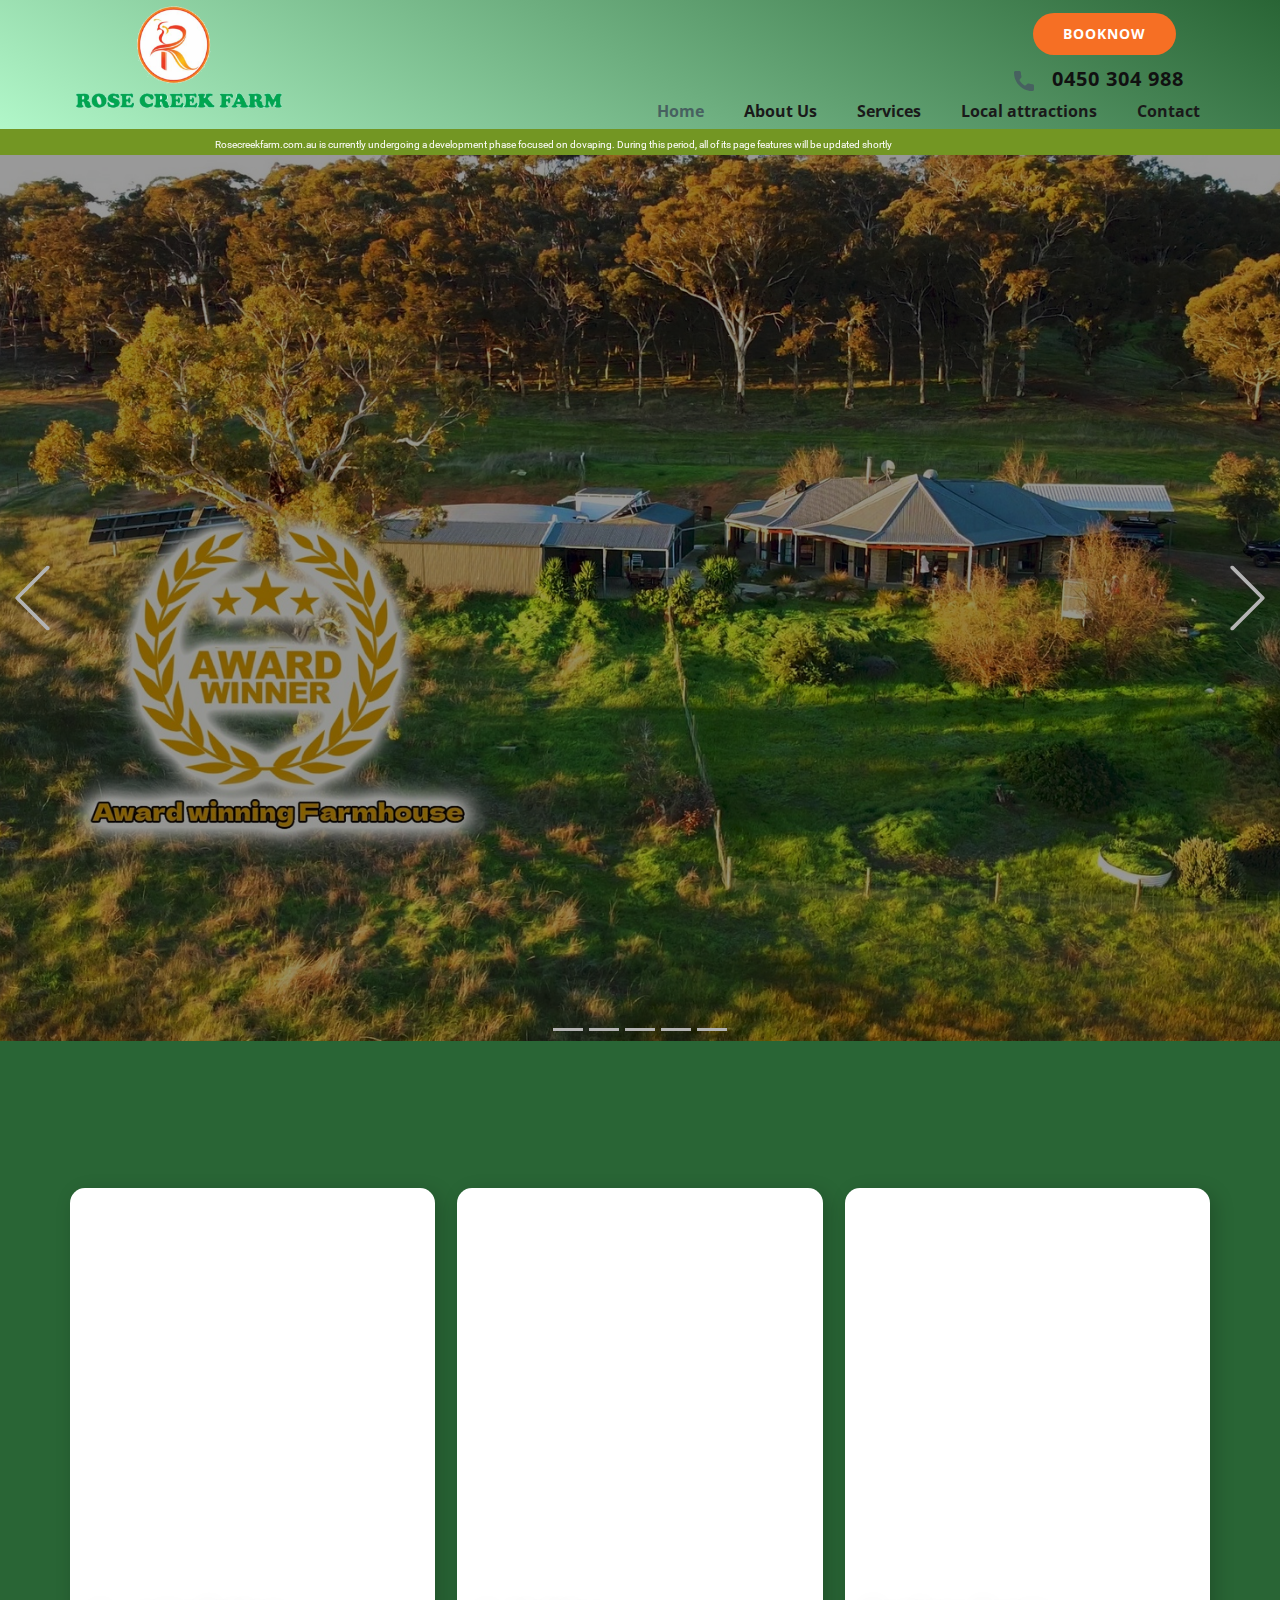
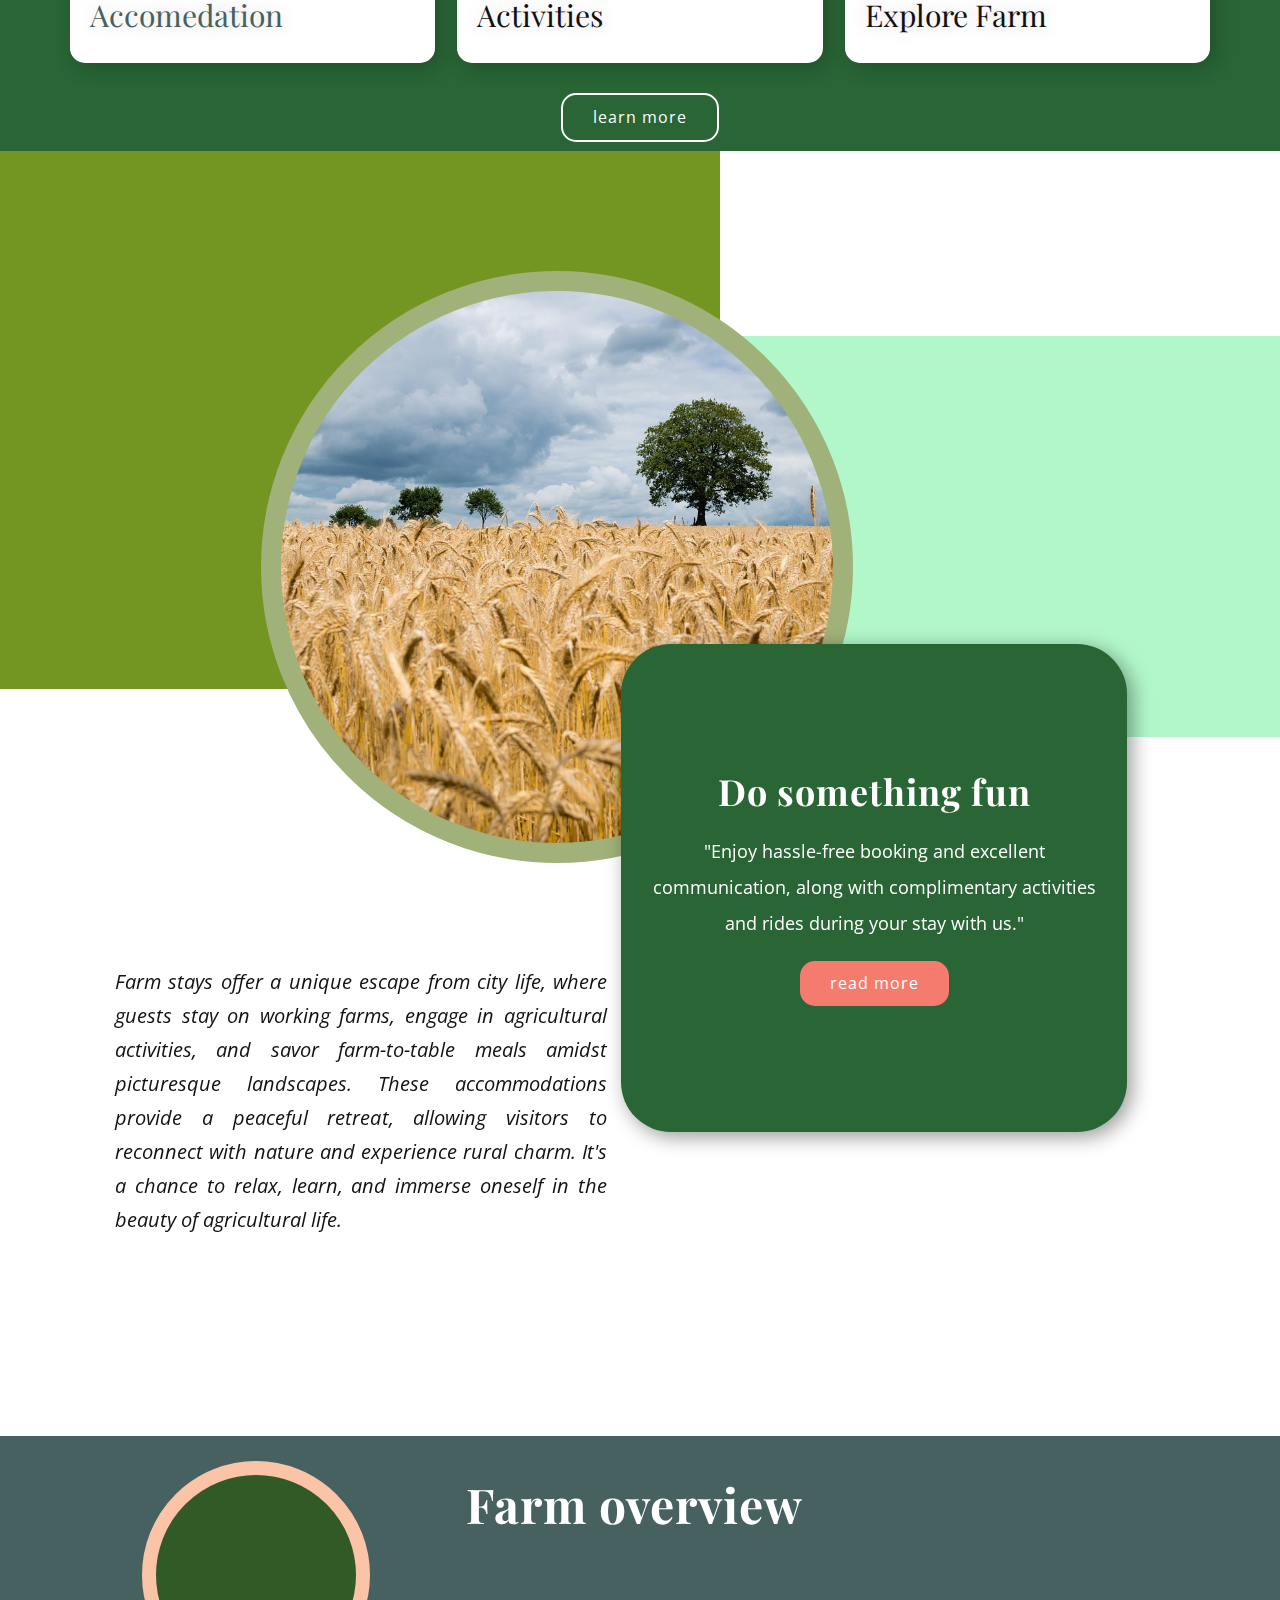
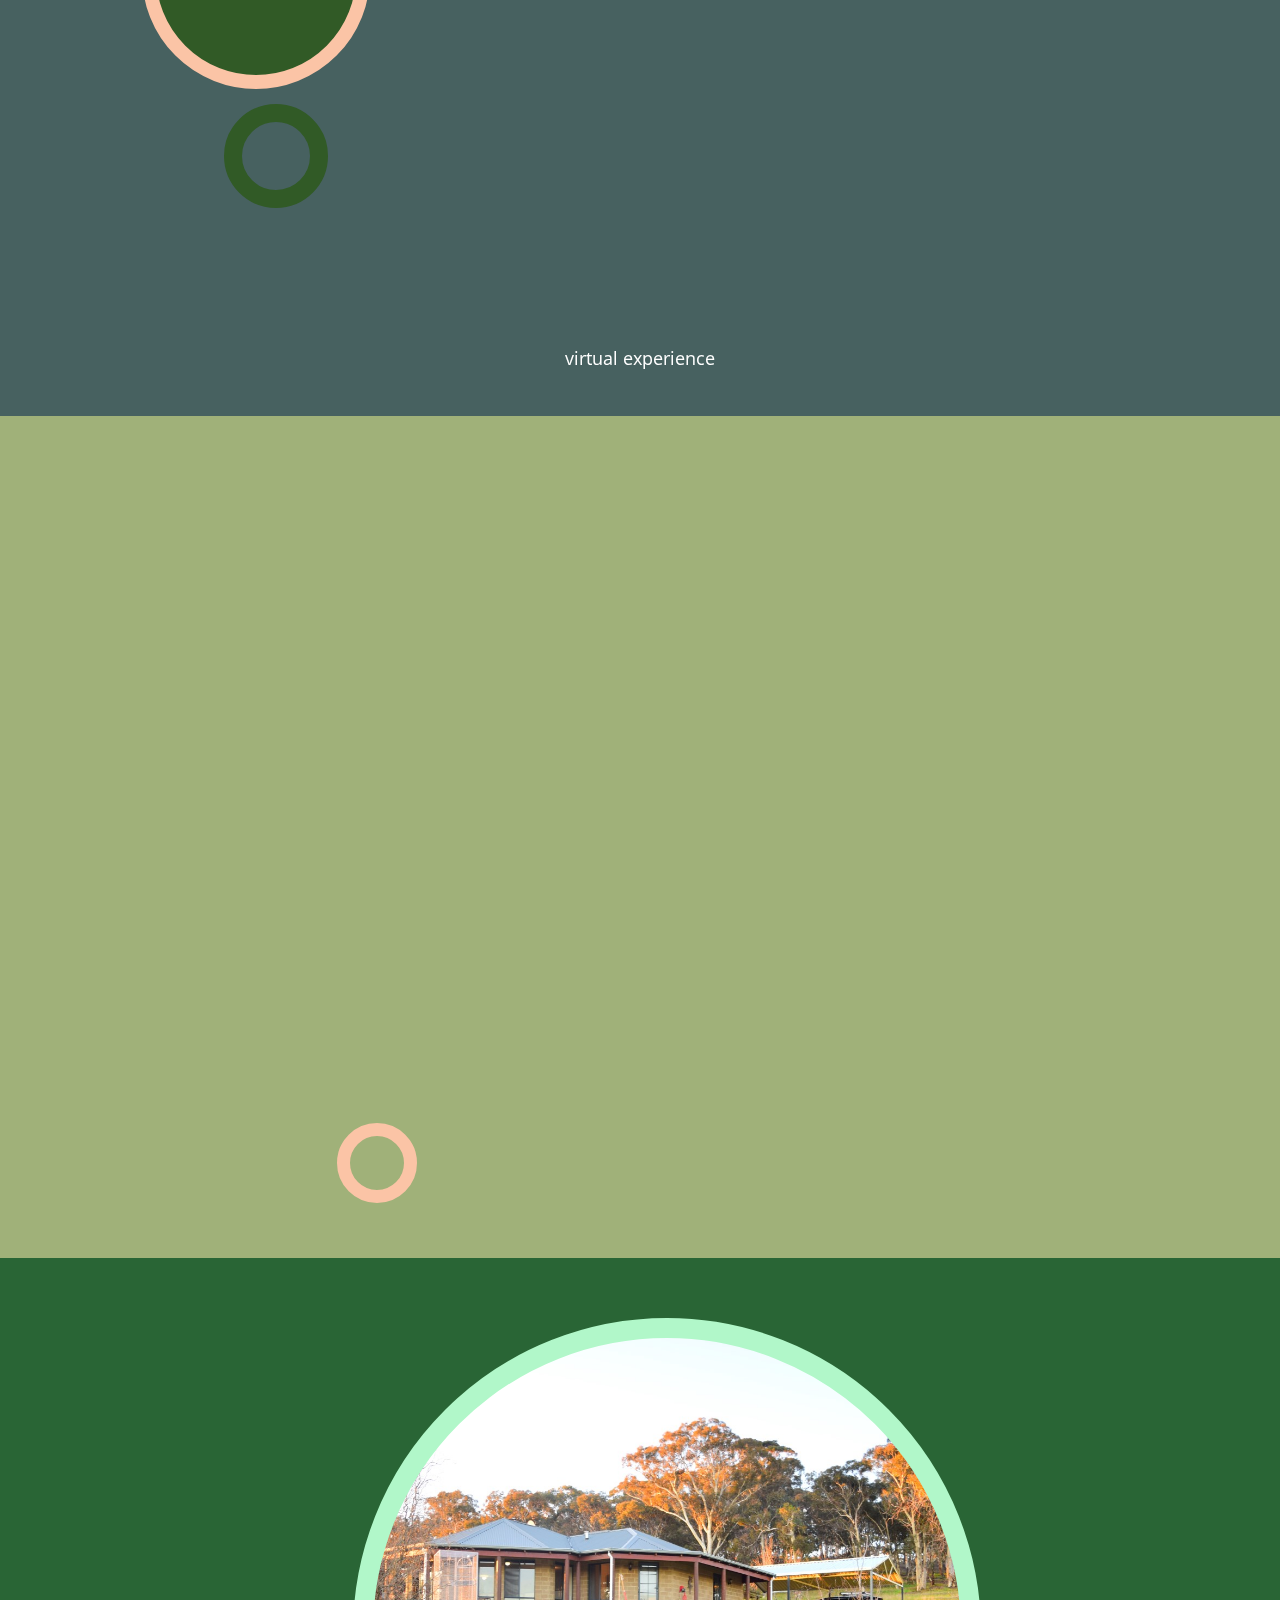
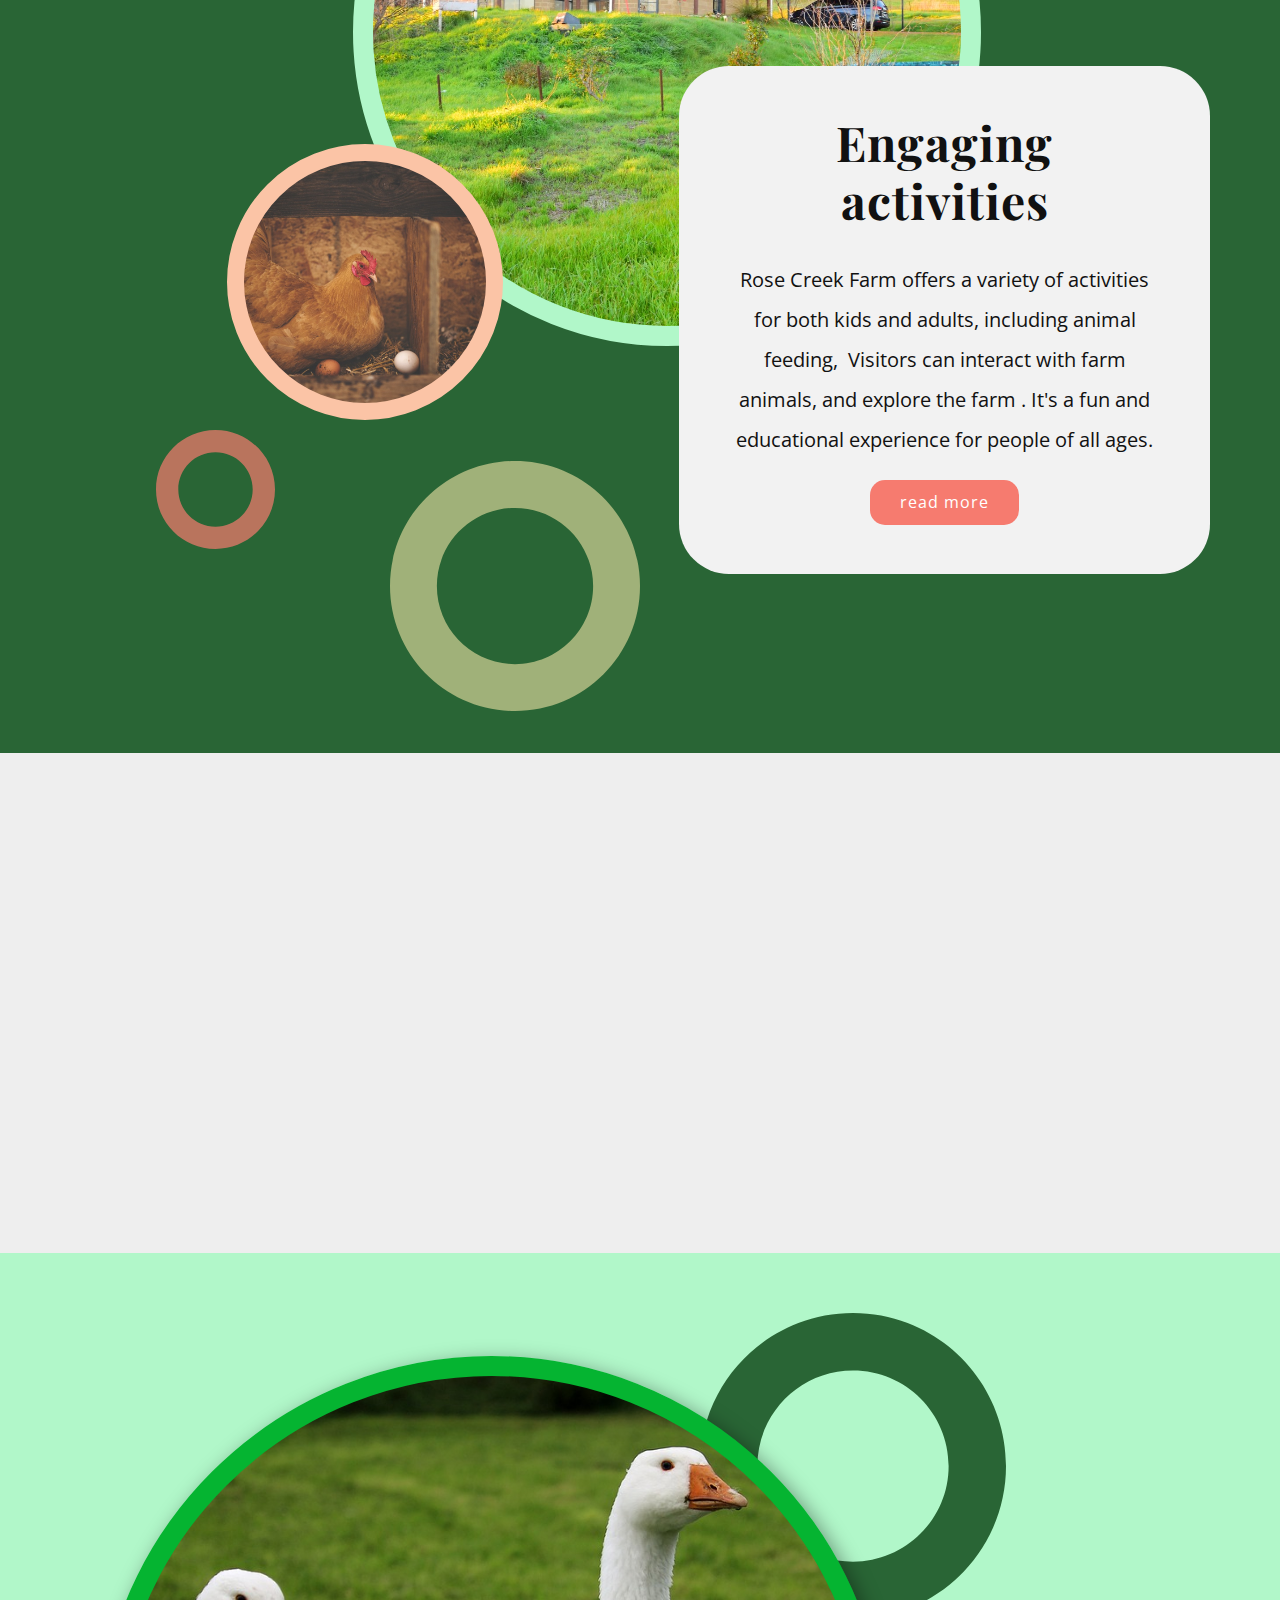
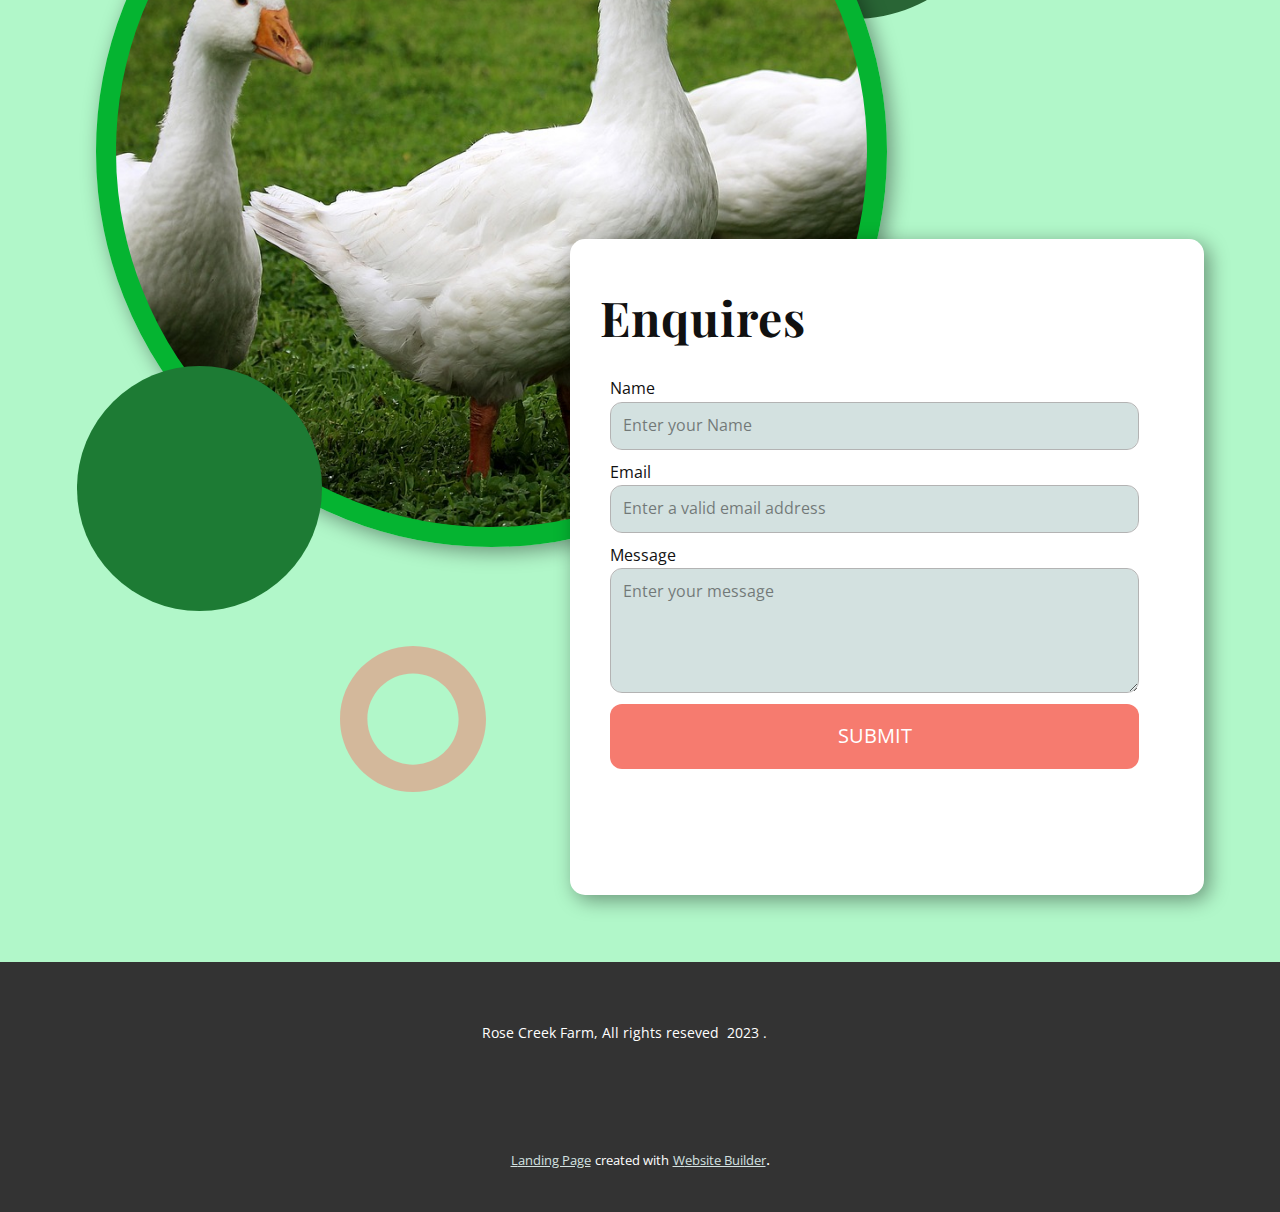
==== index.html @ 7b612e73 "first update" ====
<!DOCTYPE html>
<html style="font-size: 16px;" lang="en"><head>
    <meta name="viewport" content="width=device-width, initial-scale=1.0">
    <meta charset="utf-8">
    <meta name="keywords" content="​and everything is perfect, Latest news, ​Travel with​ us, Do something fun, ​Travel with​ us, ​Working with a reputable travel agent takes the stress out of travel, ​Join Our Newsletter">
    <meta name="description" content="">
    <title>Home</title>
    <link rel="stylesheet" href="nicepage.css" media="screen">
<link rel="stylesheet" href="Home.css" media="screen">
    <script class="u-script" type="text/javascript" src="jquery.js" defer=""></script>
    <script class="u-script" type="text/javascript" src="nicepage.js" defer=""></script>
    <meta name="generator" content="Nicepage 5.13.1, nicepage.com">
    <meta name="referrer" content="origin">
    <link id="u-theme-google-font" rel="stylesheet" href="https://fonts.googleapis.com/css?family=Playfair+Display:400,400i,500,500i,600,600i,700,700i,800,800i,900,900i|Open+Sans:300,300i,400,400i,500,500i,600,600i,700,700i,800,800i">
    <link id="u-page-google-font" rel="stylesheet" href="https://fonts.googleapis.com/css?family=Playfair+Display:400,400i,500,500i,600,600i,700,700i,800,800i,900,900i|Playfair+Display:400,400i,500,500i,600,600i,700,700i,800,800i,900,900i|Roboto:100,100i,300,300i,400,400i,500,500i,700,700i,900,900i">
    
    
    
    
    
    
    
    
    
    <script type="application/ld+json">{
		"@context": "http://schema.org",
		"@type": "Organization",
		"name": "",
		"logo": "images/log.png"
}</script>
    <meta name="theme-color" content="#476160">
    <meta property="og:title" content="Home">
    <meta property="og:type" content="website">
  <meta data-intl-tel-input-cdn-path="intlTelInput/"></head>
  <body data-home-page="Home.html" data-home-page-title="Home" class="u-body u-xl-mode" data-lang="en"><header class=" u-border-no-bottom u-border-no-left u-border-no-right u-border-no-top u-header u-section-row-container" id="sec-a7b1" data-animation-name="" data-animation-duration="0" data-animation-delay="0" data-animation-direction="" style=""><div class="u-section-rows">
        <div class="u-gradient u-section-row u-section-row-1" data-animation-name="" data-animation-duration="0" data-animation-delay="0" data-animation-direction="" id="sec-0304">
          <div class="u-clearfix u-sheet u-valign-middle-xl u-sheet-1">
            <a href="Home.html" class="u-image u-logo u-image-1" data-image-width="675" data-image-height="346" title="Home">
              <img src="images/log.png" class="u-logo-image u-logo-image-1" data-image-width="80">
            </a>
            <a href="https://nicepage.com/k/aesthetic-html-templates" class="u-active-none u-btn u-button-style u-hover-none u-none u-text-hover-palette-1-base u-btn-1"><span class="u-icon u-text-palette-1-base"><svg class="u-svg-content" viewBox="0 0 405.333 405.333" x="0px" y="0px" style="width: 1em; height: 1em;"><path d="M373.333,266.88c-25.003,0-49.493-3.904-72.704-11.563c-11.328-3.904-24.192-0.896-31.637,6.699l-46.016,34.752    c-52.8-28.181-86.592-61.952-114.389-114.368l33.813-44.928c8.512-8.512,11.563-20.971,7.915-32.64    C142.592,81.472,138.667,56.96,138.667,32c0-17.643-14.357-32-32-32H32C14.357,0,0,14.357,0,32    c0,205.845,167.488,373.333,373.333,373.333c17.643,0,32-14.357,32-32V298.88C405.333,281.237,390.976,266.88,373.333,266.88z"></path></svg></span> &nbsp; 0450 304 988<br>
              <br>
            </a>
            <nav data-position="" class="u-menu u-menu-dropdown u-offcanvas u-menu-1" data-responsive-from="MD">
              <div class="menu-collapse" style="font-size: 1rem; letter-spacing: 0px; font-weight: 700;">
                <a class="u-button-style u-custom-active-border-color u-custom-active-color u-custom-border u-custom-border-color u-custom-borders u-custom-hover-border-color u-custom-hover-color u-custom-left-right-menu-spacing u-custom-padding-bottom u-custom-text-active-color u-custom-text-color u-custom-text-hover-color u-custom-top-bottom-menu-spacing u-nav-link" href="#" style="padding: 2px 0px; font-size: calc(1em + 4px);">
                  <svg class="u-svg-link" viewBox="0 0 24 24"><use xmlns:xlink="http://www.w3.org/1999/xlink" xlink:href="#menu-hamburger"></use></svg>
                  <svg class="u-svg-content" version="1.1" id="menu-hamburger" viewBox="0 0 16 16" x="0px" y="0px" xmlns:xlink="http://www.w3.org/1999/xlink" xmlns="http://www.w3.org/2000/svg"><g><rect y="1" width="16" height="2"></rect><rect y="7" width="16" height="2"></rect><rect y="13" width="16" height="2"></rect>
</g></svg>
                </a>
              </div>
              <div class="u-custom-menu u-nav-container">
                <ul class="u-nav u-spacing-20 u-unstyled u-nav-1"><li class="u-nav-item"><a class="u-border-active-palette-1-base u-border-hover-palette-1-base u-button-style u-nav-link u-text-active-palette-1-base u-text-grey-90 u-text-hover-palette-2-base" href="Home.html" style="padding: 10px;">Home</a>
</li><li class="u-nav-item"><a class="u-border-active-palette-1-base u-border-hover-palette-1-base u-button-style u-nav-link u-text-active-palette-1-base u-text-grey-90 u-text-hover-palette-2-base" href="About.html" style="padding: 10px;">About Us</a>
</li><li class="u-nav-item"><a class="u-border-active-palette-1-base u-border-hover-palette-1-base u-button-style u-nav-link u-text-active-palette-1-base u-text-grey-90 u-text-hover-palette-2-base" href="Services.html" style="padding: 10px;">Services</a><div class="u-nav-popup"><ul class="u-h-spacing-20 u-nav u-unstyled u-v-spacing-25 u-nav-2"><li class="u-nav-item"><a class="u-button-style u-custom-color-3 u-nav-link" href="Services.html#sec-b89c">Farm stay /Accomadation</a>
</li><li class="u-nav-item"><a class="u-button-style u-custom-color-3 u-nav-link" href="Services.html#carousel_6ece">Farm Explore</a>
</li><li class="u-nav-item"><a class="u-button-style u-custom-color-3 u-nav-link">Day Farm visit</a>
</li></ul>
</div>
</li><li class="u-nav-item"><a class="u-border-active-palette-1-base u-border-hover-palette-1-base u-button-style u-nav-link u-text-active-palette-1-base u-text-grey-90 u-text-hover-palette-2-base" href="https://www.westernaustralia.com/au/places/williams/56b267a8aeeeaaf773cfa6d5" target="_blank" style="padding: 10px;">Local attractions</a>
</li><li class="u-nav-item"><a class="u-border-active-palette-1-base u-border-hover-palette-1-base u-button-style u-nav-link u-text-active-palette-1-base u-text-grey-90 u-text-hover-palette-2-base" href="Contact.html" style="padding: 10px;">Contact</a>
</li></ul>
              </div>
              <div class="u-custom-menu u-nav-container-collapse">
                <div class="u-black u-container-style u-inner-container-layout u-opacity u-opacity-95 u-sidenav">
                  <div class="u-inner-container-layout u-sidenav-overflow">
                    <div class="u-menu-close"></div>
                    <ul class="u-align-center u-nav u-popupmenu-items u-unstyled u-nav-3"><li class="u-nav-item"><a class="u-button-style u-nav-link" href="Home.html">Home</a>
</li><li class="u-nav-item"><a class="u-button-style u-nav-link" href="About.html">About Us</a>
</li><li class="u-nav-item"><a class="u-button-style u-nav-link" href="Services.html">Services</a><div class="u-nav-popup"><ul class="u-h-spacing-20 u-nav u-unstyled u-v-spacing-25 u-nav-4"><li class="u-nav-item"><a class="u-button-style u-nav-link" href="Services.html#sec-b89c">Farm stay /Accomadation</a>
</li><li class="u-nav-item"><a class="u-button-style u-nav-link" href="Services.html#carousel_6ece">Farm Explore</a>
</li><li class="u-nav-item"><a class="u-button-style u-nav-link">Day Farm visit</a>
</li></ul>
</div>
</li><li class="u-nav-item"><a class="u-button-style u-nav-link" href="https://www.westernaustralia.com/au/places/williams/56b267a8aeeeaaf773cfa6d5" target="_blank">Local attractions</a>
</li><li class="u-nav-item"><a class="u-button-style u-nav-link" href="Contact.html">Contact</a>
</li></ul>
                  </div>
                </div>
                <div class="u-black u-menu-overlay u-opacity u-opacity-70"></div>
              </div>
            </nav>
            <a href="Contact.html#carousel_653d" class="u-border-none u-btn u-btn-round u-button-style u-hover-palette-1-light-1 u-palette-2-base u-radius-50 u-btn-2">BOOKNOW</a>
          </div>
          
          
          
          
          
        </div>
        <div class="u-custom-color-5 u-section-row u-section-row-2" id="sec-a0de">
          <div class="u-clearfix u-sheet u-valign-middle-lg u-valign-middle-md u-valign-middle-sm u-valign-middle-xs u-sheet-2">
            <p class="u-custom-font u-font-roboto u-text u-text-white u-text-1" data-animation-name="customAnimationIn" data-animation-duration="8500"> Rosecreekfarm.com.au is currently undergoing a development phase focused on dovaping. During this period, all of its page features will be updated shortly</p>
          </div>
          
          
          
          
          
        </div>
      </div></header>
    <section class="u-carousel u-carousel-duration-1000 u-slide u-valign-middle-xs u-block-9eae-1" id="carousel_548e" data-interval="2000" data-u-ride="carousel" data-pause="false">
      <ol class="u-absolute-hcenter u-carousel-indicators u-block-9eae-2">
        <li data-u-target="#carousel_548e" class="u-active u-grey-30" data-u-slide-to="0"></li>
        <li data-u-target="#carousel_548e" class="u-grey-30" data-u-slide-to="1"></li>
        <li data-u-target="#carousel_548e" class="u-grey-30" data-u-slide-to="2"></li>
        <li data-u-target="#carousel_548e" class="u-grey-30" data-u-slide-to="3"></li>
        <li data-u-target="#carousel_548e" class="u-grey-30" data-u-slide-to="4"></li>
      </ol>
      <div class="u-carousel-inner" role="listbox">
        <div class="u-active u-align-center u-carousel-item u-clearfix u-gradient u-section-1-1" src="">
          <div class="u-clearfix u-sheet u-valign-middle-md u-valign-middle-sm u-sheet-1">
            <img class="u-expanded-height-lg u-expanded-height-xl u-image u-image-1" src="images/vlcsnap-2023-07-16-20h07m00s598gg11.jpg" data-image-width="2711" data-image-height="1438">
          </div>
        </div>
        <div class="u-align-center u-carousel-item u-clearfix u-image u-shading u-section-1-2" src="" data-image-width="1620" data-image-height="1080">
          <div class="u-clearfix u-sheet u-valign-middle u-sheet-1">
            <h1 class="u-text u-text-default u-title u-text-1"> I was raised on sunshine and good vibes</h1>
            <p class="u-large-text u-text u-text-variant u-text-2"> I know it’s corny, but the farm is amazing to me</p>
          </div>
        </div>
        <div class="u-align-center u-carousel-item u-clearfix u-image u-shading u-section-1-3" src="" data-image-width="1620" data-image-height="1080">
          <div class="u-clearfix u-sheet u-sheet-1">
            <h1 class="u-text u-text-default u-title u-text-1">Falling in love with farm life.</h1>
            <p class="u-large-text u-text u-text-palette-4-light-2 u-text-variant u-text-2"> This is my happy place</p>
          </div>
        </div>
        <div class="u-align-center u-carousel-item u-clearfix u-image u-shading u-section-1-4" src="" data-image-width="1620" data-image-height="1080">
          <div class="u-clearfix u-sheet u-sheet-1">
            <h1 class="u-text u-text-default u-title u-text-1"> Unleash your sense of adventure at our activity-oriented farm stay</h1>
          </div>
        </div>
        <div class="u-carousel-item u-clearfix u-container-align-center u-image u-section-1-5" data-image-width="1620" data-image-height="1080">
          <div class="u-clearfix u-sheet u-sheet-1"></div>
        </div>
      </div>
      <a class="u-absolute-vcenter u-carousel-control u-carousel-control-prev u-text-grey-30 u-block-9eae-3" href="#carousel_548e" role="button" data-u-slide="prev">
        <span aria-hidden="true">
          <svg class="u-svg-link" viewBox="0 0 477.175 477.175"><path d="M145.188,238.575l215.5-215.5c5.3-5.3,5.3-13.8,0-19.1s-13.8-5.3-19.1,0l-225.1,225.1c-5.3,5.3-5.3,13.8,0,19.1l225.1,225
                    c2.6,2.6,6.1,4,9.5,4s6.9-1.3,9.5-4c5.3-5.3,5.3-13.8,0-19.1L145.188,238.575z"></path></svg>
        </span>
        <span class="sr-only">Previous</span>
      </a>
      <a class="u-absolute-vcenter u-carousel-control u-carousel-control-next u-text-grey-30 u-block-9eae-4" href="#carousel_548e" role="button" data-u-slide="next">
        <span aria-hidden="true">
          <svg class="u-svg-link" viewBox="0 0 477.175 477.175"><path d="M360.731,229.075l-225.1-225.1c-5.3-5.3-13.8-5.3-19.1,0s-5.3,13.8,0,19.1l215.5,215.5l-215.5,215.5
                    c-5.3,5.3-5.3,13.8,0,19.1c2.6,2.6,6.1,4,9.5,4c3.4,0,6.9-1.3,9.5-4l225.1-225.1C365.931,242.875,365.931,234.275,360.731,229.075z"></path></svg>
        </span>
        <span class="sr-only">Next</span>
      </a>
    </section>
    <section class="u-align-center u-clearfix u-custom-color-3 u-section-2" id="carousel_be38">
      <div class="u-clearfix u-sheet u-sheet-1">
        <h2 class="u-text u-text-default u-text-1" data-animation-name="customAnimationIn" data-animation-duration="1750" data-animation-delay="500">Serevices&nbsp;</h2><!--blog--><!--blog_options_json--><!--{"type":"Recent","source":"","tags":"","count":""}--><!--/blog_options_json-->
        <div class="u-blog u-expanded-width u-blog-1">
          <div class="u-repeater u-repeater-1"><!--blog_post-->
            <div class="u-align-left u-blog-post u-container-style u-radius-15 u-repeater-item u-shape-round u-video-cover u-white u-repeater-item-1">
              <div class="u-container-layout u-similar-container u-valign-top u-container-layout-1">
                <a class="u-post-header-link" href="blog/post-5.html"><!--blog_post_image-->
                  <img alt="" class="u-blog-control u-expanded-width u-image u-image-default u-image-1" src="images/image41.jpg" data-image-width="2336" data-image-height="1280" data-animation-name="customAnimationIn" data-animation-duration="1750" data-animation-delay="500"><!--/blog_post_image-->
                </a>
                <h5 class="u-text u-text-default u-text-2">
                  <a class="u-active-none u-border-none u-btn u-button-link u-button-style u-hover-none u-none u-text-palette-1-base u-btn-1" href="Services.html">Accomedation</a>
                </h5>
              </div>
            </div><div class="u-align-left u-blog-post u-container-style u-radius-15 u-repeater-item u-shape-round u-video-cover u-white u-repeater-item-2">
              <div class="u-container-layout u-similar-container u-valign-top u-container-layout-2">
                <a class="u-post-header-link" href="blog/post-4.html"><!--blog_post_image-->
                  <img alt="" class="u-blog-control u-expanded-width u-image u-image-default u-image-2" src="images/55a436e86cbe43b3bf30617402a48708ec40640fb35ddfac3fd6a60610a489f7d43cad83d5e21a9d73ed6ca9808c68026336b7ea30d3081ad58c2f_1280.jpg" data-image-width="1280" data-image-height="853" data-animation-name="customAnimationIn" data-animation-duration="1750" data-animation-delay="500"><!--/blog_post_image-->
                </a>
                <h5 class="u-text u-text-default u-text-3">Activities&nbsp;</h5>
              </div>
            </div><div class="u-align-left u-blog-post u-container-style u-radius-15 u-repeater-item u-shape-round u-video-cover u-white u-repeater-item-3">
              <div class="u-container-layout u-similar-container u-valign-top u-container-layout-3">
                <a class="u-post-header-link" href="blog/post-3.html"><!--blog_post_image-->
                  <img alt="" class="u-blog-control u-expanded-width u-image u-image-default u-image-3" src="images/cde4cd8a64a779b4470447d91ad5373894ffa7d9d5ac5dc29390810b06b2ac28d39bda45043305e29ed964558fc74bf2c5c474119f39138fc3aaee_1280.jpg" data-animation-name="customAnimationIn" data-animation-duration="1750" data-animation-delay="500" data-image-width="1280" data-image-height="853"><!--/blog_post_image-->
                </a>
                <h5 class="u-text u-text-default u-text-4">Explore Farm&nbsp;</h5>
              </div>
            </div><!--/blog_post--><!--blog_post-->
            <!--/blog_post--><!--blog_post-->
            <!--/blog_post-->
          </div>
        </div><!--/blog-->
        <a href="Services.html" class="u-active-white u-border-2 u-border-active-white u-border-hover-white u-border-white u-btn u-btn-round u-button-style u-hover-white u-none u-radius-15 u-text-active-palette-4-base u-text-body-alt-color u-text-hover-palette-4-base u-btn-2">learn more</a>
      </div>
    </section>
    <section class="u-clearfix u-valign-bottom-xl u-valign-middle-lg u-valign-middle-md u-valign-middle-sm u-valign-middle-xs u-section-3" id="carousel_adeb">
      <div class="u-custom-color-2 u-shape u-shape-rectangle u-shape-1"></div>
      <div class="u-custom-color-5 u-shape u-shape-rectangle u-shape-2"></div>
      <div alt="" class="u-border-20 u-border-custom-color-6 u-image u-image-circle u-image-1" data-image-width="1280" data-image-height="853"></div>
      <div class="u-container-style u-custom-color-3 u-group u-radius-50 u-shape-round u-group-1">
        <div class="u-container-layout u-valign-middle-lg u-valign-middle-md u-valign-middle-sm u-valign-middle-xl u-container-layout-1">
          <h2 class="u-align-center u-text u-text-body-alt-color u-text-1">Do something fun</h2>
          <p class="u-align-center u-text u-text-2"> "Enjoy hassle-free booking and excellent communication, along with complimentary activities and rides during your stay with us." </p>
          <a href="Services.html" class="u-active-palette-4-light-1 u-border-none u-btn u-btn-round u-button-style u-hover-palette-4-light-1 u-palette-4-base u-radius-15 u-btn-1">read more</a>
        </div>
      </div>
      <div class="u-align-justify u-container-style u-group u-group-2">
        <div class="u-container-layout u-valign-top-lg u-valign-top-md u-valign-top-sm u-valign-top-xs u-container-layout-2">
          <p class="u-text u-text-3">
            <br> Farm stays offer a unique escape from city life, where guests stay on working farms, engage in agricultural activities, and savor farm-to-table meals amidst picturesque landscapes. These accommodations provide a peaceful retreat, allowing visitors to reconnect with nature and experience rural charm. It's a chance to relax, learn, and immerse oneself in the beauty of agricultural life.
          </p>
        </div>
      </div>
    </section>
    <section class="u-align-center u-clearfix u-palette-1-base u-section-4" id="sec-9451">
      <div class="u-clearfix u-sheet u-valign-middle-xs u-sheet-1">
        <div class="u-border-18 u-border-palette-5-dark-2 u-preserve-proportions u-shape u-shape-circle u-shape-1"></div>
        <div class="u-border-14 u-border-palette-2-light-2 u-hidden-xs u-palette-5-dark-2 u-preserve-proportions u-shape u-shape-circle u-shape-2"></div>
        <h2 class="u-text u-text-default u-text-1">Farm overview&nbsp;</h2>
        <div class="u-align-left u-expanded-width-sm u-expanded-width-xs u-hidden-xs u-video u-video-1">
          <div class="embed-responsive embed-responsive-1">
            <iframe style="position: absolute;top: 0;left: 0;width: 100%;height: 100%;" class="embed-responsive-item" src="https://www.youtube.com/embed/GdNhpb2FKVI?mute=0&amp;showinfo=0&amp;controls=0&amp;start=0" frameborder="0" allowfullscreen=""></iframe>
          </div>
        </div>
        <p class="u-text u-text-2"> virtual experience</p>
      </div>
    </section>
    <section class="u-clearfix u-custom-color-6 u-section-5" id="carousel_168a">
      <div class="u-clearfix u-sheet u-sheet-1">
        <div class="u-container-style u-group u-radius-50 u-shape-round u-white u-group-1" data-animation-name="customAnimationIn" data-animation-duration="1750" data-animation-delay="500">
          <div class="u-container-layout u-valign-middle-xl u-container-layout-1">
            <h2 class="u-align-left u-text u-text-default u-text-1"> Travel with<span style="font-size: 1.875rem;"></span> us
            </h2>
            <p class="u-align-justify u-text u-text-2"> Rose creek farm is situated in the wheatbelt region of Western Australia, 145
kilometers south-southeast of the state capital, Perth along
Albany highway and 50 klometers west of Narrogin.
It is surrounded by the picturesque of farmland.
This award winning house is built on top of the hill to capture
all the serenity of the nature and the scenic ambiance will
give a relaxing atmosphere to the inmates.</p>
            <a href="Services.html" class="u-active-palette-4-light-1 u-border-none u-btn u-btn-round u-button-style u-gradient u-hover-palette-4-light-1 u-none u-radius-15 u-btn-1">learn more</a>
          </div>
        </div>
        <div alt="" class="u-border-14 u-border-palette-5-dark-2 u-image u-image-circle u-image-1" data-image-width="1280" data-image-height="853" data-animation-name="customAnimationIn" data-animation-duration="1750" data-animation-delay="500"></div>
        <div class="u-border-15 u-border-palette-2-dark-1 u-custom-color-3 u-shape u-shape-circle u-shape-1" data-animation-name="fadeIn" data-animation-duration="1000" data-animation-direction="Left"></div>
        <div class="u-border-13 u-border-palette-2-light-2 u-preserve-proportions u-shape u-shape-circle u-shape-2"></div>
      </div>
    </section>
    <section class="u-clearfix u-custom-color-3 u-section-6" id="carousel_33e7">
      <div class="u-clearfix u-sheet u-sheet-1">
        <div class="u-border-20 u-border-custom-color-2 u-image u-image-circle u-image-1" data-image-width="1620" data-image-height="1080"></div>
        <div class="u-align-center u-container-style u-expanded-width-md u-expanded-width-sm u-expanded-width-xs u-grey-5 u-group u-radius-50 u-shape-round u-group-1">
          <div class="u-container-layout u-valign-middle u-container-layout-1">
            <h2 class="u-text u-text-body-color u-text-default u-text-1"> Engaging activities</h2>
            <p class="u-text u-text-2">Rose Creek Farm offers a variety of activities for both kids and adults, including animal feeding,&nbsp; Visitors can interact with farm animals, and explore the farm . It's a fun and educational experience for people of all ages.</p>
            <a href="Services.html" class="u-active-palette-4-light-1 u-border-none u-btn u-btn-round u-button-style u-hover-palette-4-light-1 u-palette-4-base u-radius-15 u-btn-1">read more</a>
          </div>
        </div>
        <div class="u-border-17 u-border-palette-2-light-2 u-image u-image-circle u-image-2" data-image-width="1280" data-image-height="854"></div>
        <div class="u-opacity u-opacity-70 u-shape u-shape-svg u-text-palette-4-base u-shape-1">
          <svg class="u-svg-link" preserveAspectRatio="none" viewBox="0 0 160 160" style=""><use xmlns:xlink="http://www.w3.org/1999/xlink" xlink:href="#svg-1186"></use></svg>
          <svg xmlns="http://www.w3.org/2000/svg" xmlns:xlink="http://www.w3.org/1999/xlink" version="1.1" xml:space="preserve" class="u-svg-content" viewBox="0 0 160 160" x="0px" y="0px" id="svg-1186" style="enable-background:new 0 0 160 160;"><path d="M80,30c27.6,0,50,22.4,50,50s-22.4,50-50,50s-50-22.4-50-50S52.4,30,80,30 M80,0C35.8,0,0,35.8,0,80s35.8,80,80,80
	s80-35.8,80-80S124.2,0,80,0L80,0z"></path></svg>
        </div>
        <div class="u-shape u-shape-svg u-text-custom-color-6 u-shape-2">
          <svg class="u-svg-link" preserveAspectRatio="none" viewBox="0 0 160 160" style=""><use xmlns:xlink="http://www.w3.org/1999/xlink" xlink:href="#svg-525f"></use></svg>
          <svg class="u-svg-content" viewBox="0 0 160 160" x="0px" y="0px" id="svg-525f" style="enable-background:new 0 0 160 160;"><path d="M80,30c27.6,0,50,22.4,50,50s-22.4,50-50,50s-50-22.4-50-50S52.4,30,80,30 M80,0C35.8,0,0,35.8,0,80s35.8,80,80,80
	s80-35.8,80-80S124.2,0,80,0L80,0z"></path></svg>
        </div>
      </div>
    </section>
    <section class="u-clearfix u-grey-light-2 u-typography-custom-page-typography-12--Map u-section-7" id="sec-5cf6">
      <div class="u-expanded u-grey-light-2 u-map">
        <div class="embed-responsive">
          <iframe class="embed-responsive-item" src="https://maps.google.com/maps?output=embed&amp;q=10983%20albany%20highway%20williams&amp;z=11&amp;t=m" data-map="[base64]"></iframe>
        </div>
      </div>
    </section>
    <section class="u-align-center u-clearfix u-custom-color-2 u-section-8" id="sec-3559">
      <div class="u-clearfix u-sheet u-valign-middle-xl u-sheet-1">
        <div class="u-shape u-shape-svg u-text-custom-color-3 u-shape-1">
          <svg class="u-svg-link" preserveAspectRatio="none" viewBox="0 0 160 160" style=""><use xmlns:xlink="http://www.w3.org/1999/xlink" xlink:href="#svg-e858"></use></svg>
          <svg class="u-svg-content" viewBox="0 0 160 160" x="0px" y="0px" id="svg-e858" style="enable-background:new 0 0 160 160;"><path d="M80,30c27.6,0,50,22.4,50,50s-22.4,50-50,50s-50-22.4-50-50S52.4,30,80,30 M80,0C35.8,0,0,35.8,0,80s35.8,80,80,80
	s80-35.8,80-80S124.2,0,80,0L80,0z"></path></svg>
        </div>
        <div class="u-border-20 u-border-custom-color-1 u-image u-image-circle u-image-1" data-image-width="1280" data-image-height="853"></div>
        <div class="u-custom-color-4 u-shape u-shape-circle u-shape-2"></div>
        <div class="u-align-left u-container-style u-expanded-width-xs u-group u-radius-15 u-shape-round u-white u-group-1">
          <div class="u-container-layout u-container-layout-1">
            <h2 class="u-text u-text-body-color u-text-1"> Enquires&nbsp;</h2>
            <div class="u-expanded-width-lg u-expanded-width-md u-expanded-width-sm u-expanded-width-xs u-form u-form-1">
              <form action="https://forms.nicepagesrv.com/v2/form/process" class="u-clearfix u-form-spacing-10 u-form-vertical u-inner-form" source="email" name="form-1" style="padding: 10px;">
                <div class="u-form-group u-form-name">
                  <label for="name-a736" class="u-label">Name</label>
                  <input type="text" placeholder="Enter your Name" id="name-a736" name="name" class="u-input u-input-rectangle u-palette-1-light-2 u-radius-12" required="">
                </div>
                <div class="u-form-email u-form-group">
                  <label for="email-a736" class="u-label">Email</label>
                  <input type="email" placeholder="Enter a valid email address" id="email-a736" name="email" class="u-input u-input-rectangle u-palette-1-light-2 u-radius-12" required="">
                </div>
                <div class="u-form-group u-form-message">
                  <label for="message-a736" class="u-label">Message</label>
                  <textarea placeholder="Enter your message" rows="4" cols="50" id="message-a736" name="message" class="u-input u-input-rectangle u-palette-1-light-2 u-radius-12" required=""></textarea>
                </div>
                <div class="u-align-left u-form-group u-form-submit">
                  <a href="#" class="u-active-black u-border-none u-btn u-btn-round u-btn-submit u-button-style u-hover-black u-palette-4-base u-radius-12 u-btn-1">Submit</a>
                  <input type="submit" value="submit" class="u-form-control-hidden">
                </div>
                <div class="u-form-send-message u-form-send-success"> Thank you! Your message has been sent. </div>
                <div class="u-form-send-error u-form-send-message"> Unable to send your message. Please fix errors then try again. </div>
                <input type="hidden" value="" name="recaptchaResponse">
                <input type="hidden" name="formServices" value="7a0c6f47-7fde-6516-ced2-802e9a54bf5e">
              </form>
            </div>
          </div>
        </div>
        <div class="u-opacity u-opacity-50 u-shape u-shape-svg u-text-palette-4-base u-shape-3">
          <svg class="u-svg-link" preserveAspectRatio="none" viewBox="0 0 160 160" style=""><use xmlns:xlink="http://www.w3.org/1999/xlink" xlink:href="#svg-a0bf"></use></svg>
          <svg class="u-svg-content" viewBox="0 0 160 160" x="0px" y="0px" id="svg-a0bf" style="enable-background:new 0 0 160 160;"><path d="M80,30c27.6,0,50,22.4,50,50s-22.4,50-50,50s-50-22.4-50-50S52.4,30,80,30 M80,0C35.8,0,0,35.8,0,80s35.8,80,80,80
	s80-35.8,80-80S124.2,0,80,0L80,0z"></path></svg>
        </div>
      </div>
    </section>
    
    
    <footer class="u-align-center u-clearfix u-footer u-grey-80 u-footer" id="sec-6c1d"><div class="u-clearfix u-sheet u-sheet-1">
        <p class="u-small-text u-text u-text-variant u-text-1"> Rose Creek Farm, All rights reseved&nbsp; 2023 .</p>
      </div></footer>
    <section class="u-backlink u-clearfix u-grey-80">
      <a class="u-link" href="https://nicepage.com/landing-page" target="_blank">
        <span>Landing Page</span>
      </a>
      <p class="u-text">
        <span>created with</span>
      </p>
      <a class="u-link" href="https://nicepage.me" target="_blank">
        <span>Website Builder</span>
      </a>. 
    </section>
  
</body></html>
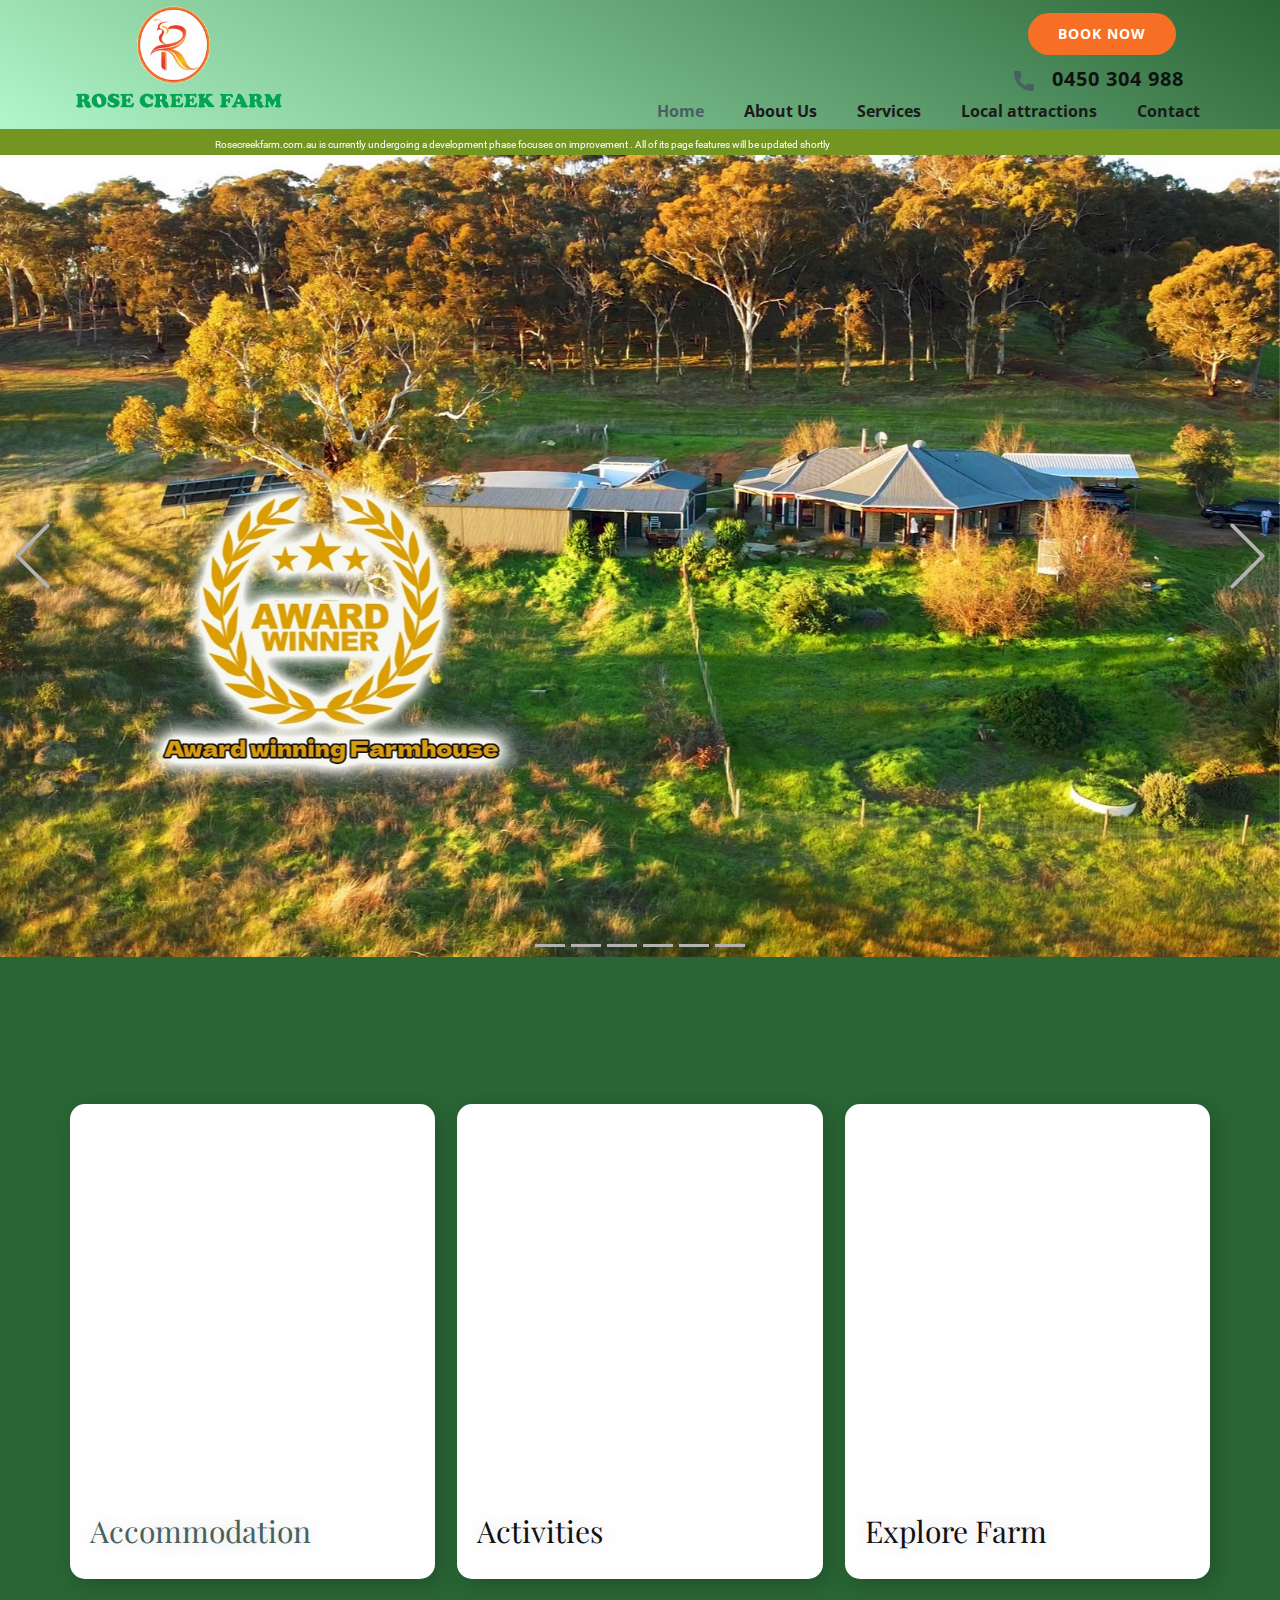
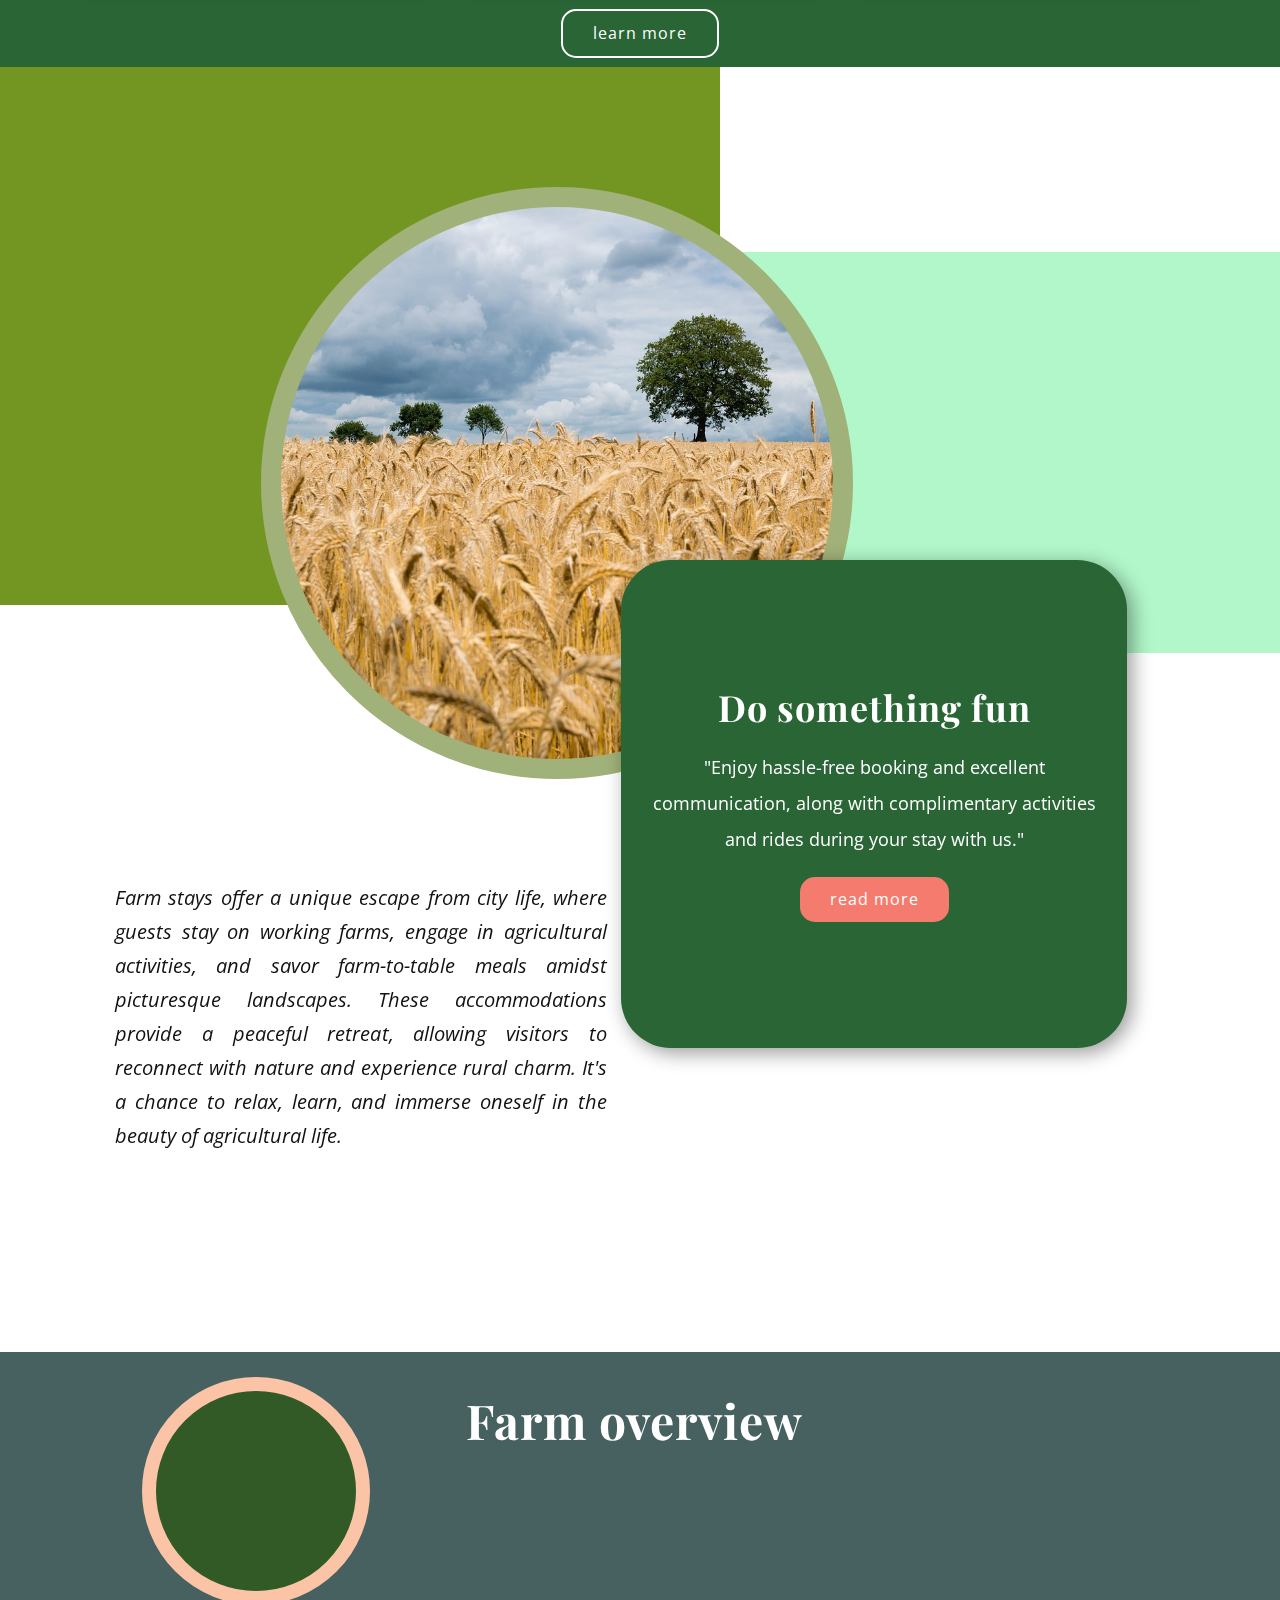
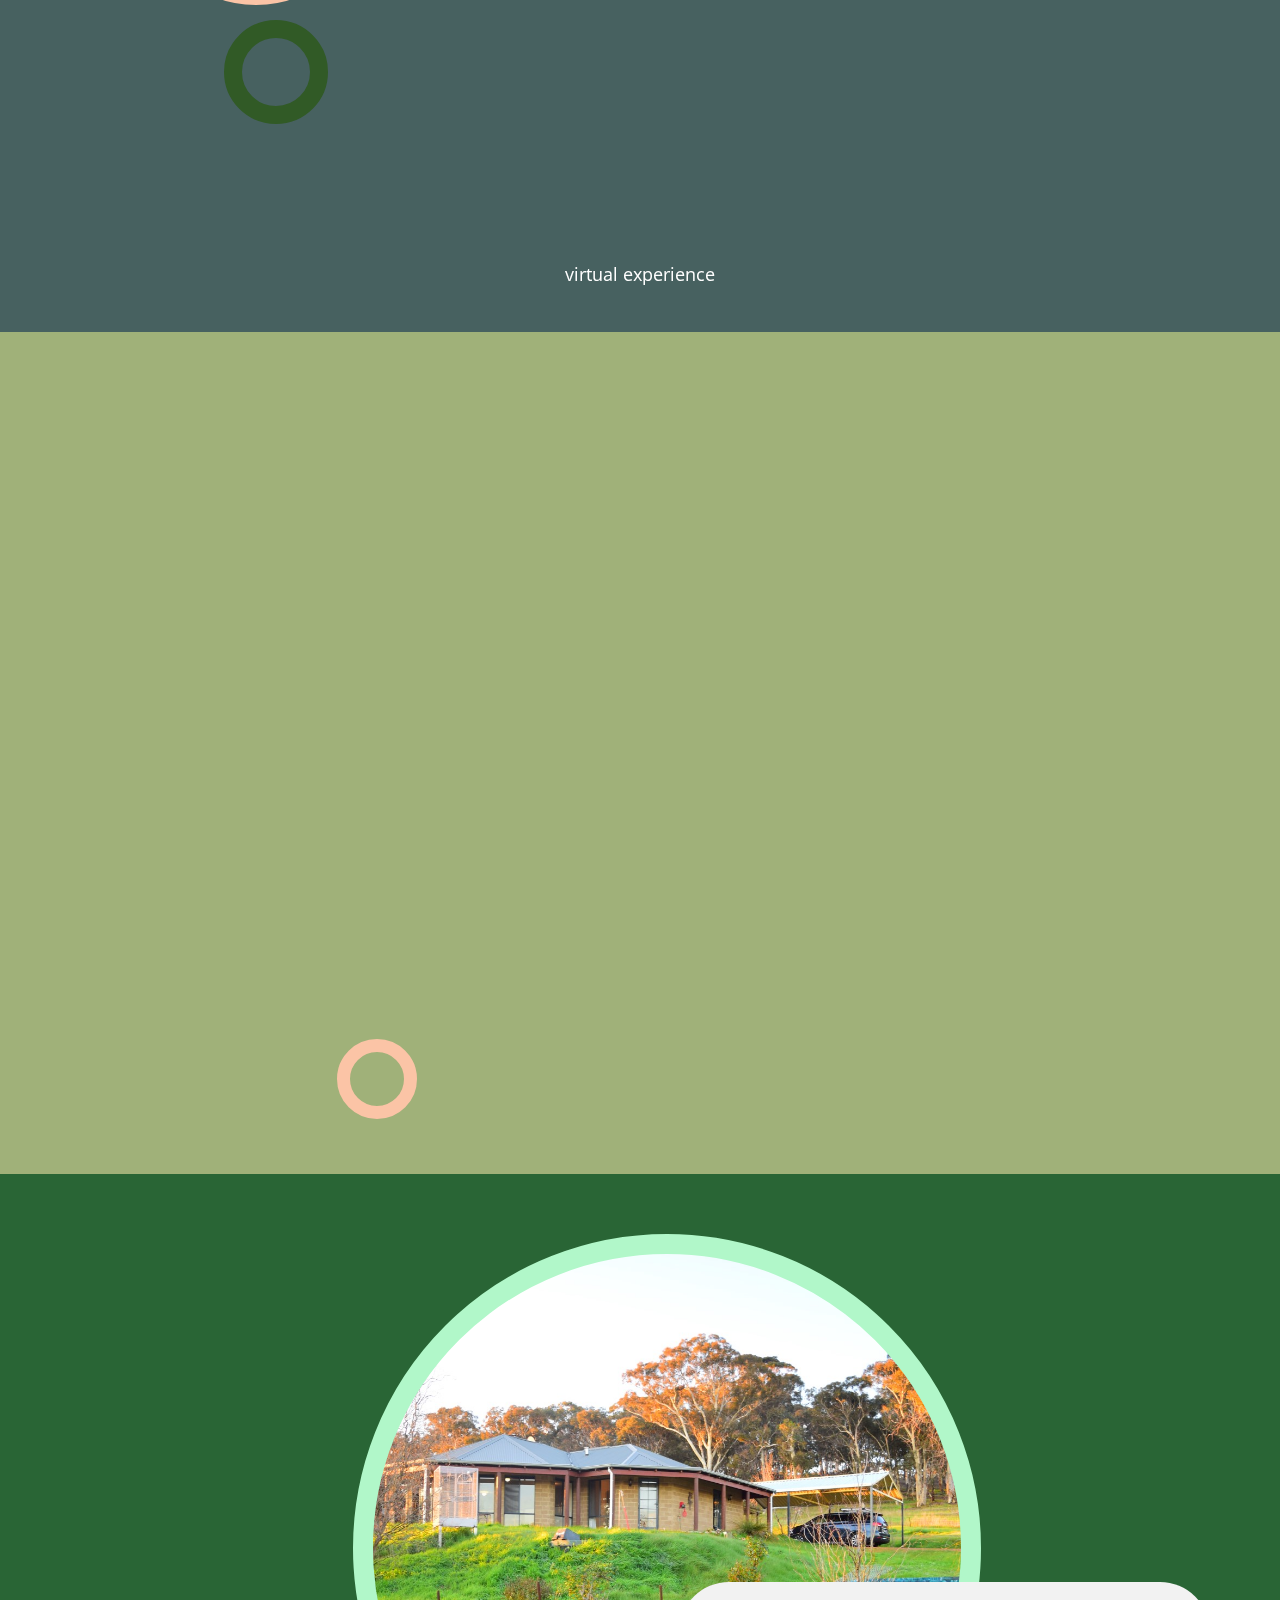
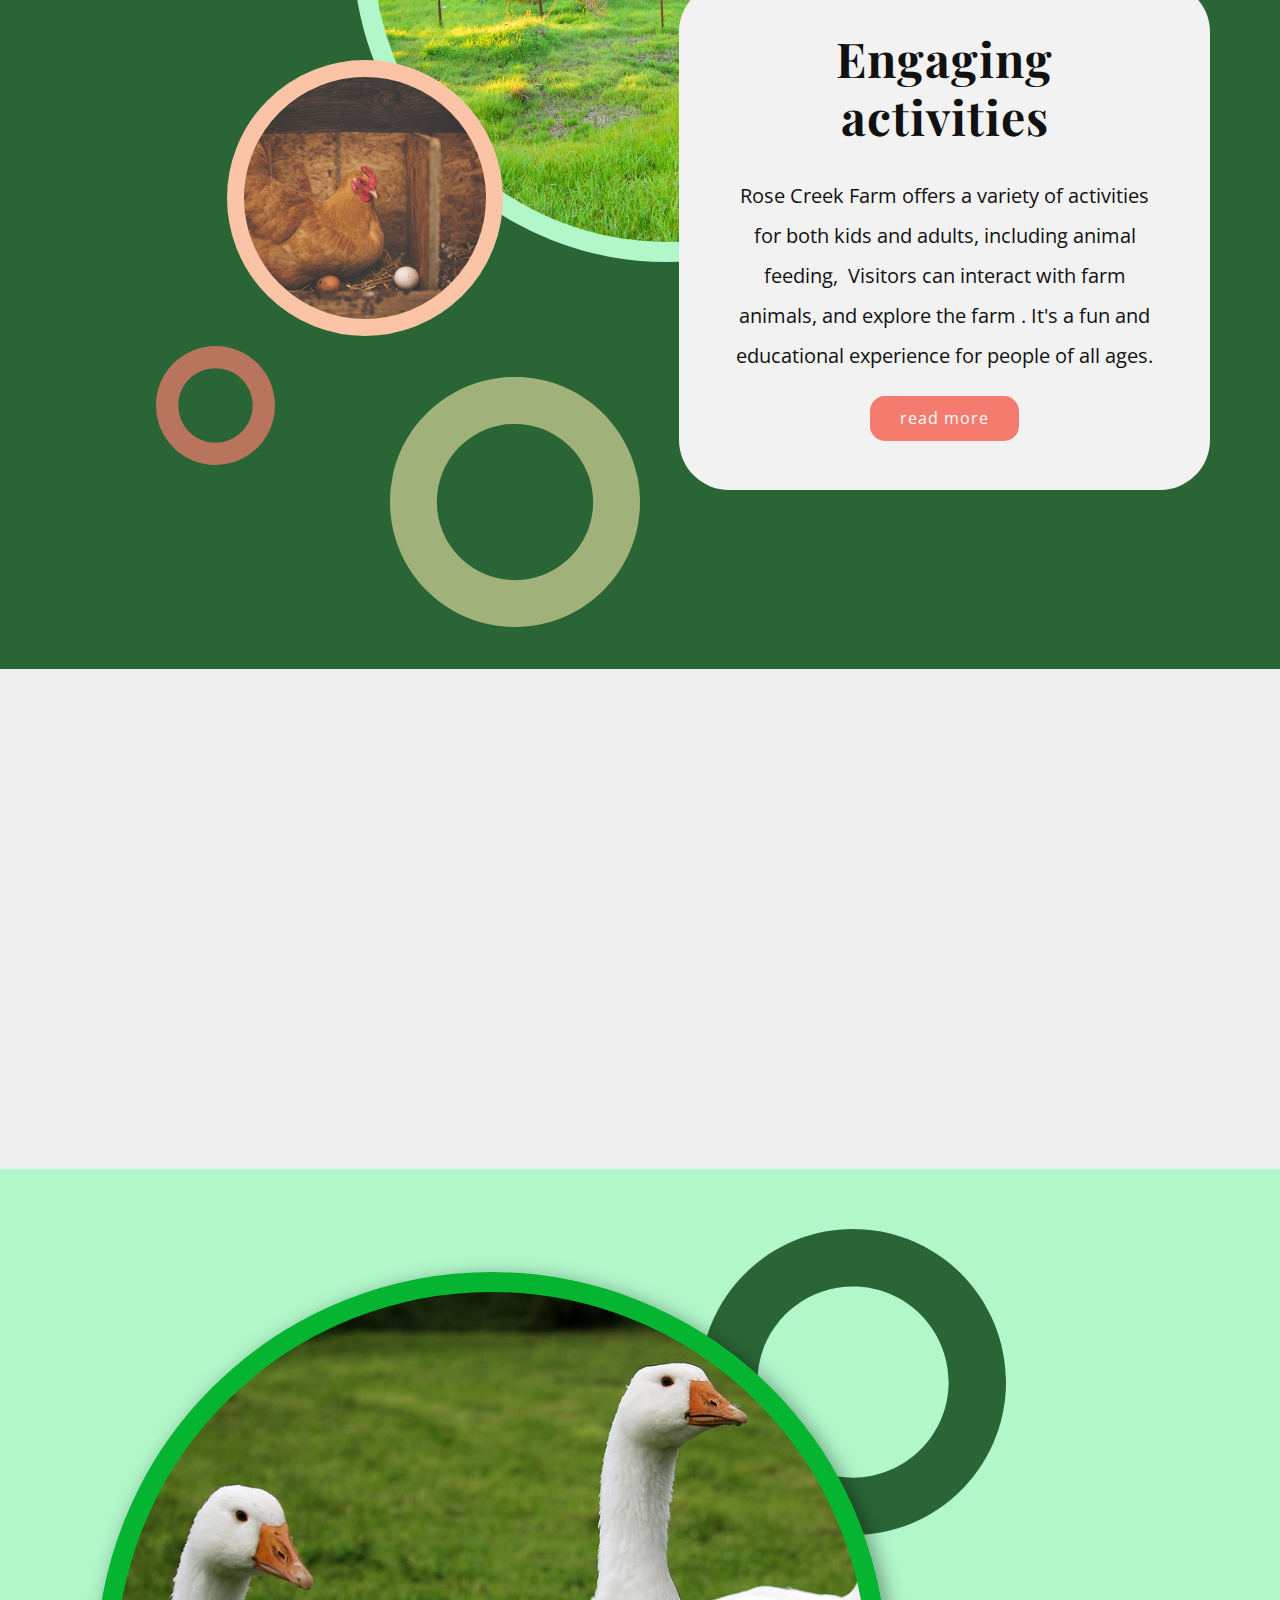
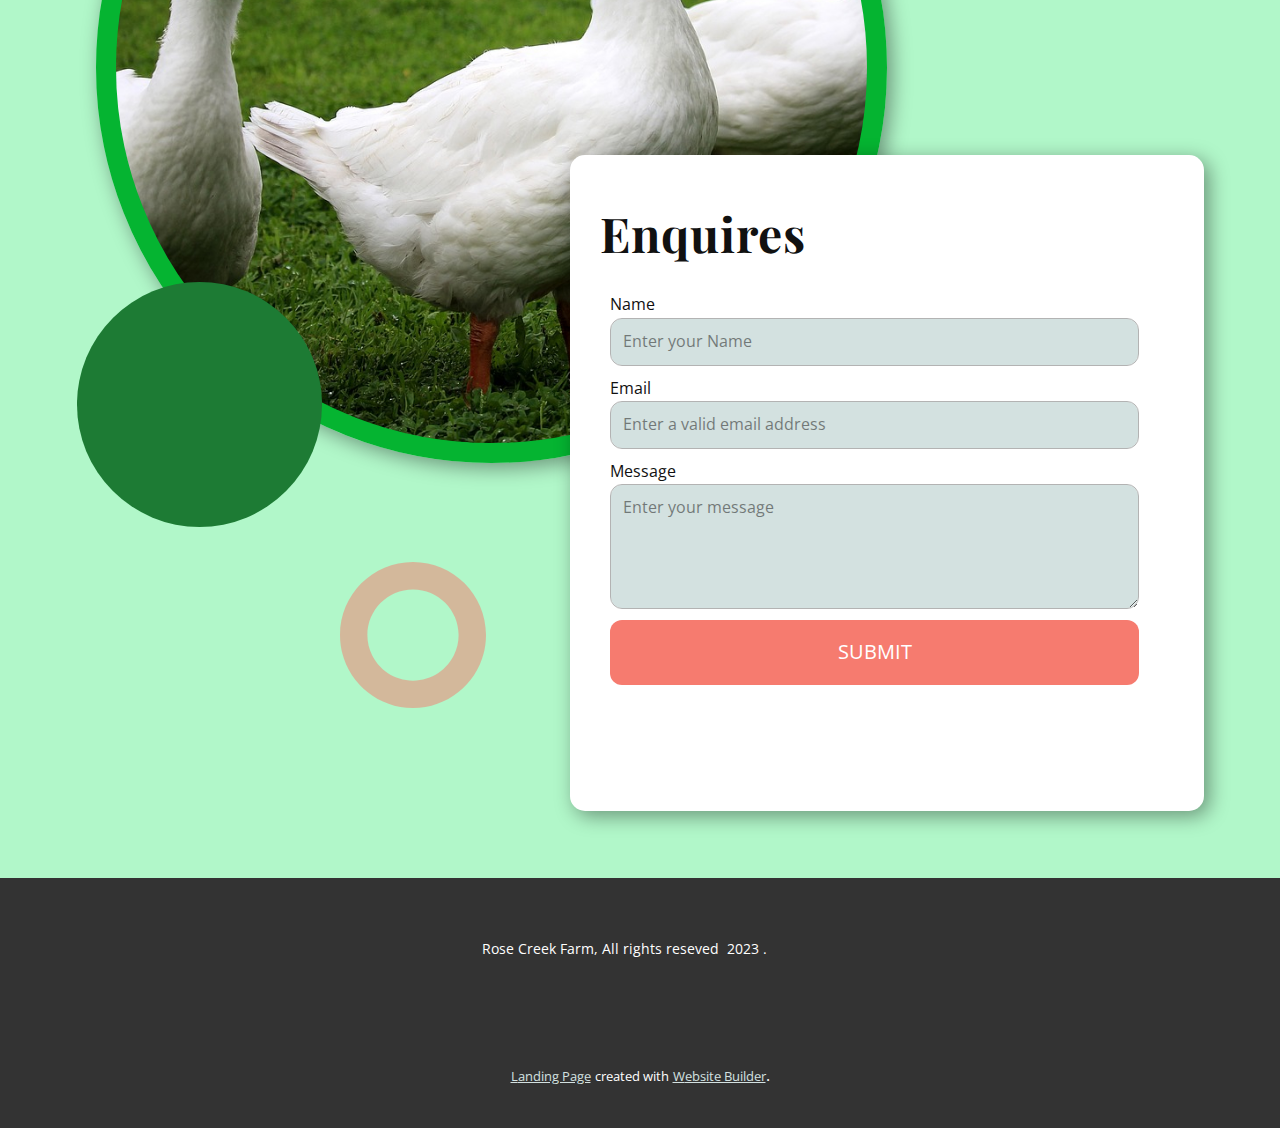
==== commit 120d79f2: "update25/07" ====
--- a/index.html
+++ b/index.html
@@ -38,7 +38,7 @@
             <a href="Home.html" class="u-image u-logo u-image-1" data-image-width="675" data-image-height="346" title="Home">
               <img src="images/log.png" class="u-logo-image u-logo-image-1" data-image-width="80">
             </a>
-            <a href="https://nicepage.com/k/aesthetic-html-templates" class="u-active-none u-btn u-button-style u-hover-none u-none u-text-hover-palette-1-base u-btn-1"><span class="u-icon u-text-palette-1-base"><svg class="u-svg-content" viewBox="0 0 405.333 405.333" x="0px" y="0px" style="width: 1em; height: 1em;"><path d="M373.333,266.88c-25.003,0-49.493-3.904-72.704-11.563c-11.328-3.904-24.192-0.896-31.637,6.699l-46.016,34.752    c-52.8-28.181-86.592-61.952-114.389-114.368l33.813-44.928c8.512-8.512,11.563-20.971,7.915-32.64    C142.592,81.472,138.667,56.96,138.667,32c0-17.643-14.357-32-32-32H32C14.357,0,0,14.357,0,32    c0,205.845,167.488,373.333,373.333,373.333c17.643,0,32-14.357,32-32V298.88C405.333,281.237,390.976,266.88,373.333,266.88z"></path></svg></span> &nbsp; 0450 304 988<br>
+            <a href="Contact.html" class="u-active-none u-btn u-button-style u-hover-none u-none u-text-hover-palette-1-base u-btn-1"><span class="u-icon u-text-palette-1-base"><svg class="u-svg-content" viewBox="0 0 405.333 405.333" x="0px" y="0px" style="width: 1em; height: 1em;"><path d="M373.333,266.88c-25.003,0-49.493-3.904-72.704-11.563c-11.328-3.904-24.192-0.896-31.637,6.699l-46.016,34.752    c-52.8-28.181-86.592-61.952-114.389-114.368l33.813-44.928c8.512-8.512,11.563-20.971,7.915-32.64    C142.592,81.472,138.667,56.96,138.667,32c0-17.643-14.357-32-32-32H32C14.357,0,0,14.357,0,32    c0,205.845,167.488,373.333,373.333,373.333c17.643,0,32-14.357,32-32V298.88C405.333,281.237,390.976,266.88,373.333,266.88z"></path></svg></span> &nbsp; 0450 304 988<br>
               <br>
             </a>
             <nav data-position="" class="u-menu u-menu-dropdown u-offcanvas u-menu-1" data-responsive-from="MD">
@@ -80,7 +80,7 @@
                 <div class="u-black u-menu-overlay u-opacity u-opacity-70"></div>
               </div>
             </nav>
-            <a href="Contact.html#carousel_653d" class="u-border-none u-btn u-btn-round u-button-style u-hover-palette-1-light-1 u-palette-2-base u-radius-50 u-btn-2">BOOKNOW</a>
+            <a href="Contact.html#carousel_653d" class="u-border-none u-btn u-btn-round u-button-style u-hover-palette-1-light-1 u-palette-2-base u-radius-50 u-btn-2">BOOK NOW</a>
           </div>
           
           
@@ -90,7 +90,7 @@
         </div>
         <div class="u-custom-color-5 u-section-row u-section-row-2" id="sec-a0de">
           <div class="u-clearfix u-sheet u-valign-middle-lg u-valign-middle-md u-valign-middle-sm u-valign-middle-xs u-sheet-2">
-            <p class="u-custom-font u-font-roboto u-text u-text-white u-text-1" data-animation-name="customAnimationIn" data-animation-duration="8500"> Rosecreekfarm.com.au is currently undergoing a development phase focused on dovaping. During this period, all of its page features will be updated shortly</p>
+            <p class="u-custom-font u-font-roboto u-text u-text-white u-text-1" data-animation-name="customAnimationIn" data-animation-duration="8500"> Rosecreekfarm.com.au is currently undergoing a development phase focuses on improvement . All of its page features will be updated shortly</p>
           </div>
           
           
@@ -106,12 +106,11 @@
         <li data-u-target="#carousel_548e" class="u-grey-30" data-u-slide-to="2"></li>
         <li data-u-target="#carousel_548e" class="u-grey-30" data-u-slide-to="3"></li>
         <li data-u-target="#carousel_548e" class="u-grey-30" data-u-slide-to="4"></li>
+        <li data-u-target="#carousel_548e" class="u-grey-30" data-u-slide-to="5"></li>
       </ol>
       <div class="u-carousel-inner" role="listbox">
-        <div class="u-active u-align-center u-carousel-item u-clearfix u-gradient u-section-1-1" src="">
-          <div class="u-clearfix u-sheet u-valign-middle-md u-valign-middle-sm u-sheet-1">
-            <img class="u-expanded-height-lg u-expanded-height-xl u-image u-image-1" src="images/vlcsnap-2023-07-16-20h07m00s598gg11.jpg" data-image-width="2711" data-image-height="1438">
-          </div>
+        <div class="u-active u-carousel-item u-clearfix u-container-align-center u-image u-section-1-1" data-image-width="2711" data-image-height="1438">
+          <div class="u-clearfix u-sheet u-sheet-1"></div>
         </div>
         <div class="u-align-center u-carousel-item u-clearfix u-image u-shading u-section-1-2" src="" data-image-width="1620" data-image-height="1080">
           <div class="u-clearfix u-sheet u-valign-middle u-sheet-1">
@@ -125,12 +124,15 @@
             <p class="u-large-text u-text u-text-palette-4-light-2 u-text-variant u-text-2"> This is my happy place</p>
           </div>
         </div>
-        <div class="u-align-center u-carousel-item u-clearfix u-image u-shading u-section-1-4" src="" data-image-width="1620" data-image-height="1080">
+        <div class="u-align-center u-carousel-item u-clearfix u-gradient u-section-1-4" src="">
           <div class="u-clearfix u-sheet u-sheet-1">
-            <h1 class="u-text u-text-default u-title u-text-1"> Unleash your sense of adventure at our activity-oriented farm stay</h1>
+            <img class="u-image u-image-1" src="images/DSC_0703Large.JPG" data-image-width="1620" data-image-height="1080">
           </div>
         </div>
         <div class="u-carousel-item u-clearfix u-container-align-center u-image u-section-1-5" data-image-width="1620" data-image-height="1080">
+          <div class="u-clearfix u-sheet u-sheet-1"></div>
+        </div>
+        <div class="u-carousel-item u-clearfix u-container-align-center-xl u-image u-section-1-6" data-image-width="1280" data-image-height="853">
           <div class="u-clearfix u-sheet u-sheet-1"></div>
         </div>
       </div>
@@ -151,7 +153,7 @@
     </section>
     <section class="u-align-center u-clearfix u-custom-color-3 u-section-2" id="carousel_be38">
       <div class="u-clearfix u-sheet u-sheet-1">
-        <h2 class="u-text u-text-default u-text-1" data-animation-name="customAnimationIn" data-animation-duration="1750" data-animation-delay="500">Serevices&nbsp;</h2><!--blog--><!--blog_options_json--><!--{"type":"Recent","source":"","tags":"","count":""}--><!--/blog_options_json-->
+        <h2 class="u-text u-text-default u-text-1" data-animation-name="customAnimationIn" data-animation-duration="1750" data-animation-delay="500"> Services</h2><!--blog--><!--blog_options_json--><!--{"type":"Recent","source":"","tags":"","count":""}--><!--/blog_options_json-->
         <div class="u-blog u-expanded-width u-blog-1">
           <div class="u-repeater u-repeater-1"><!--blog_post-->
             <div class="u-align-left u-blog-post u-container-style u-radius-15 u-repeater-item u-shape-round u-video-cover u-white u-repeater-item-1">
@@ -160,7 +162,7 @@
                   <img alt="" class="u-blog-control u-expanded-width u-image u-image-default u-image-1" src="images/image41.jpg" data-image-width="2336" data-image-height="1280" data-animation-name="customAnimationIn" data-animation-duration="1750" data-animation-delay="500"><!--/blog_post_image-->
                 </a>
                 <h5 class="u-text u-text-default u-text-2">
-                  <a class="u-active-none u-border-none u-btn u-button-link u-button-style u-hover-none u-none u-text-palette-1-base u-btn-1" href="Services.html">Accomedation</a>
+                  <a class="u-active-none u-border-none u-btn u-button-link u-button-style u-hover-none u-none u-text-palette-1-base u-btn-1" href="Services.html"> Accommodation&nbsp;</a>
                 </h5>
               </div>
             </div><div class="u-align-left u-blog-post u-container-style u-radius-15 u-repeater-item u-shape-round u-video-cover u-white u-repeater-item-2">
@@ -197,7 +199,7 @@
         </div>
       </div>
       <div class="u-align-justify u-container-style u-group u-group-2">
-        <div class="u-container-layout u-valign-top-lg u-valign-top-md u-valign-top-sm u-valign-top-xs u-container-layout-2">
+        <div class="u-container-layout u-valign-top u-container-layout-2">
           <p class="u-text u-text-3">
             <br> Farm stays offer a unique escape from city life, where guests stay on working farms, engage in agricultural activities, and savor farm-to-table meals amidst picturesque landscapes. These accommodations provide a peaceful retreat, allowing visitors to reconnect with nature and experience rural charm. It's a chance to relax, learn, and immerse oneself in the beauty of agricultural life.
           </p>
@@ -223,9 +225,9 @@
           <div class="u-container-layout u-valign-middle-xl u-container-layout-1">
             <h2 class="u-align-left u-text u-text-default u-text-1"> Travel with<span style="font-size: 1.875rem;"></span> us
             </h2>
-            <p class="u-align-justify u-text u-text-2"> Rose creek farm is situated in the wheatbelt region of Western Australia, 145
+            <p class="u-align-justify u-text u-text-2"> Rose creek farm is situated in the Wheatbelt region of Western Australia, 145
 kilometers south-southeast of the state capital, Perth along
-Albany highway and 50 klometers west of Narrogin.
+Albany Highway and 50 kilometers west of Narrogin.
 It is surrounded by the picturesque of farmland.
 This award winning house is built on top of the hill to capture
 all the serenity of the nature and the scenic ambiance will
--- a/Home.css
+++ b/Home.css
@@ -14,65 +14,34 @@
 }
 
  .u-section-1-1 {
-  background-image: linear-gradient(#476160, #296535);
+  background-image: url("images/vlcsnap-2023-07-16-20h07m00s598gg11.jpg");
 }
 
 .u-section-1-1 .u-sheet-1 {
-  min-height: 886px;
-}
-
-.u-section-1-1 .u-image-1 {
-  filter: brightness(0.6);
-  width: 1679px;
-  left: -289px;
-  right: auto;
+  min-height: 802px;
 }
 
 @media (max-width: 1199px) {
   .u-section-1-1 .u-sheet-1 {
-    min-height: 743px;
+    min-height: 661px;
   }
 }
 
 @media (max-width: 991px) {
   .u-section-1-1 .u-sheet-1 {
-    min-height: 775px;
-  }
-
-  .u-section-1-1 .u-image-1 {
-    width: 797px;
-    height: 541px;
-    left: auto;
-    bottom: auto;
-    right: auto;
-    top: auto;
-    margin: 60px -38px;
+    min-height: 506px;
   }
 }
 
 @media (max-width: 767px) {
   .u-section-1-1 .u-sheet-1 {
-    min-height: 727px;
-  }
-
-  .u-section-1-1 .u-image-1 {
-    width: 540px;
-    height: 367px;
-    margin-left: 0;
-    margin-right: 0;
+    min-height: 380px;
   }
 }
 
 @media (max-width: 575px) {
   .u-section-1-1 .u-sheet-1 {
-    min-height: 271px;
-  }
-
-  .u-section-1-1 .u-image-1 {
-    width: 340px;
-    height: 231px;
-    margin-top: 20px;
-    margin-bottom: 0;
+    min-height: 239px;
   }
 }
 
@@ -82,7 +51,7 @@
 }
 
 .u-section-1-2 .u-sheet-1 {
-  min-height: 800px;
+  min-height: 802px;
 }
 
 .u-section-1-2 .u-text-1 {
@@ -97,7 +66,7 @@
 
 @media (max-width: 1199px) {
   .u-section-1-2 .u-sheet-1 {
-    min-height: 660px;
+    min-height: 661px;
   }
 }
 
@@ -155,7 +124,7 @@
 }
 
 .u-section-1-3 .u-sheet-1 {
-  min-height: 800px;
+  min-height: 802px;
 }
 
 .u-section-1-3 .u-text-1 {
@@ -171,7 +140,21 @@
 
 @media (max-width: 1199px) {
   .u-section-1-3 .u-sheet-1 {
-    min-height: 660px;
+    min-height: 661px;
+  }
+
+  .u-section-1-3 .u-text-1 {
+    width: auto;
+    margin-top: 422px;
+    margin-left: 9px;
+    margin-right: 9px;
+  }
+
+  .u-section-1-3 .u-text-2 {
+    width: auto;
+    margin-top: 22px;
+    margin-left: 52px;
+    margin-right: 52px;
   }
 }
 
@@ -181,7 +164,8 @@
   }
 
   .u-section-1-3 .u-text-2 {
-    width: 720px;
+    margin-left: 0;
+    margin-right: 0;
   }
 }
 
@@ -193,10 +177,6 @@
   .u-section-1-3 .u-text-1 {
     font-size: 3rem;
   }
-
-  .u-section-1-3 .u-text-2 {
-    width: 540px;
-  }
 }
 
 @media (max-width: 575px) {
@@ -207,93 +187,122 @@
   .u-section-1-3 .u-text-1 {
     font-size: 2.75rem;
   }
-
-  .u-section-1-3 .u-text-2 {
-    width: 340px;
-  }
 }
 
  .u-section-1-4 {
-  background-image: linear-gradient(0deg, rgba(0,0,0,0.4), rgba(0,0,0,0.4)), url("images/DSC_0731Large.JPG");
-  background-position: 50% 50%;
+  background-image: linear-gradient(#1d7b34, #296535);
 }
 
 .u-section-1-4 .u-sheet-1 {
-  min-height: 800px;
-}
-
-.u-section-1-4 .u-text-1 {
-  font-size: 4.5rem;
-  text-shadow: 0px 2px 8px rgba(128,128,128,1);
-  margin: 330px auto 60px;
+  min-height: 802px;
+}
+
+.u-section-1-4 .u-image-1 {
+  width: 1246px;
+  height: 802px;
+  margin: 0 auto 0 -63px;
 }
 
 @media (max-width: 1199px) {
   .u-section-1-4 .u-sheet-1 {
-    min-height: 743px;
-  }
-
-  .u-section-1-4 .u-text-1 {
-    margin-top: -353px;
+    min-height: 661px;
+  }
+
+  .u-section-1-4 .u-image-1 {
+    width: 940px;
+    height: 627px;
+    margin-left: 0;
   }
 }
 
 @media (max-width: 991px) {
   .u-section-1-4 .u-sheet-1 {
-    min-height: 775px;
-  }
-
-  .u-section-1-4 .u-text-1 {
-    margin-top: -385px;
+    min-height: 514px;
+  }
+
+  .u-section-1-4 .u-image-1 {
+    width: 720px;
+    height: 480px;
   }
 }
 
 @media (max-width: 767px) {
   .u-section-1-4 .u-sheet-1 {
-    min-height: 727px;
-  }
-
-  .u-section-1-4 .u-text-1 {
-    font-size: 3rem;
-    margin-top: -338px;
+    min-height: 394px;
+  }
+
+  .u-section-1-4 .u-image-1 {
+    width: 540px;
+    height: 360px;
   }
 }
 
 @media (max-width: 575px) {
   .u-section-1-4 .u-sheet-1 {
-    min-height: 271px;
-  }
-
-  .u-section-1-4 .u-text-1 {
-    font-size: 2.75rem;
-    margin-top: -225px;
+    min-height: 261px;
+  }
+
+  .u-section-1-4 .u-image-1 {
+    width: 340px;
+    height: 227px;
   }
 }
 
  .u-section-1-5 {
-  background-image: url("images/DSC_0715Large.JPG");
-  background-position: 50% 50%;
+  background-image: url("images/DSC_0675Large.JPG");
 }
 
 .u-section-1-5 .u-sheet-1 {
-  min-height: 800px;
+  min-height: 802px;
 }
 
 @media (max-width: 1199px) {
   .u-section-1-5 .u-sheet-1 {
-    min-height: 0;
+    min-height: 661px;
   }
 }
 
 @media (max-width: 991px) {
   .u-section-1-5 .u-sheet-1 {
-    min-height: 500px;
+    min-height: 506px;
+  }
+}
+
+@media (max-width: 767px) {
+  .u-section-1-5 .u-sheet-1 {
+    min-height: 380px;
   }
 }
 
 @media (max-width: 575px) {
   .u-section-1-5 .u-sheet-1 {
-    min-height: 271px;
+    min-height: 239px;
+  }
+}
+
+ .u-section-1-6 {
+  background-image: url("images/06fdb10c4fd222455e8cfe37f1a20f66c60be50caed1836b9494d51d9b71e4c79bd35dff04a1d8934a3e1aae955a7fffe2d058e3d871e19c29905f_1280.jpg");
+}
+
+.u-section-1-6 .u-sheet-1 {
+  min-height: 802px;
+}
+
+@media (max-width: 991px) {
+  .u-section-1-6 .u-sheet-1 {
+    min-height: 791px;
+  }
+}
+
+@media (max-width: 767px) {
+  .u-section-1-6 .u-sheet-1 {
+    min-height: 649px;
+  }
+}
+
+@media (max-width: 575px) {
+  .u-section-1-6 .u-sheet-1 {
+    min-height: 491px;
   }
 } .u-section-2 {
   background-image: none;
